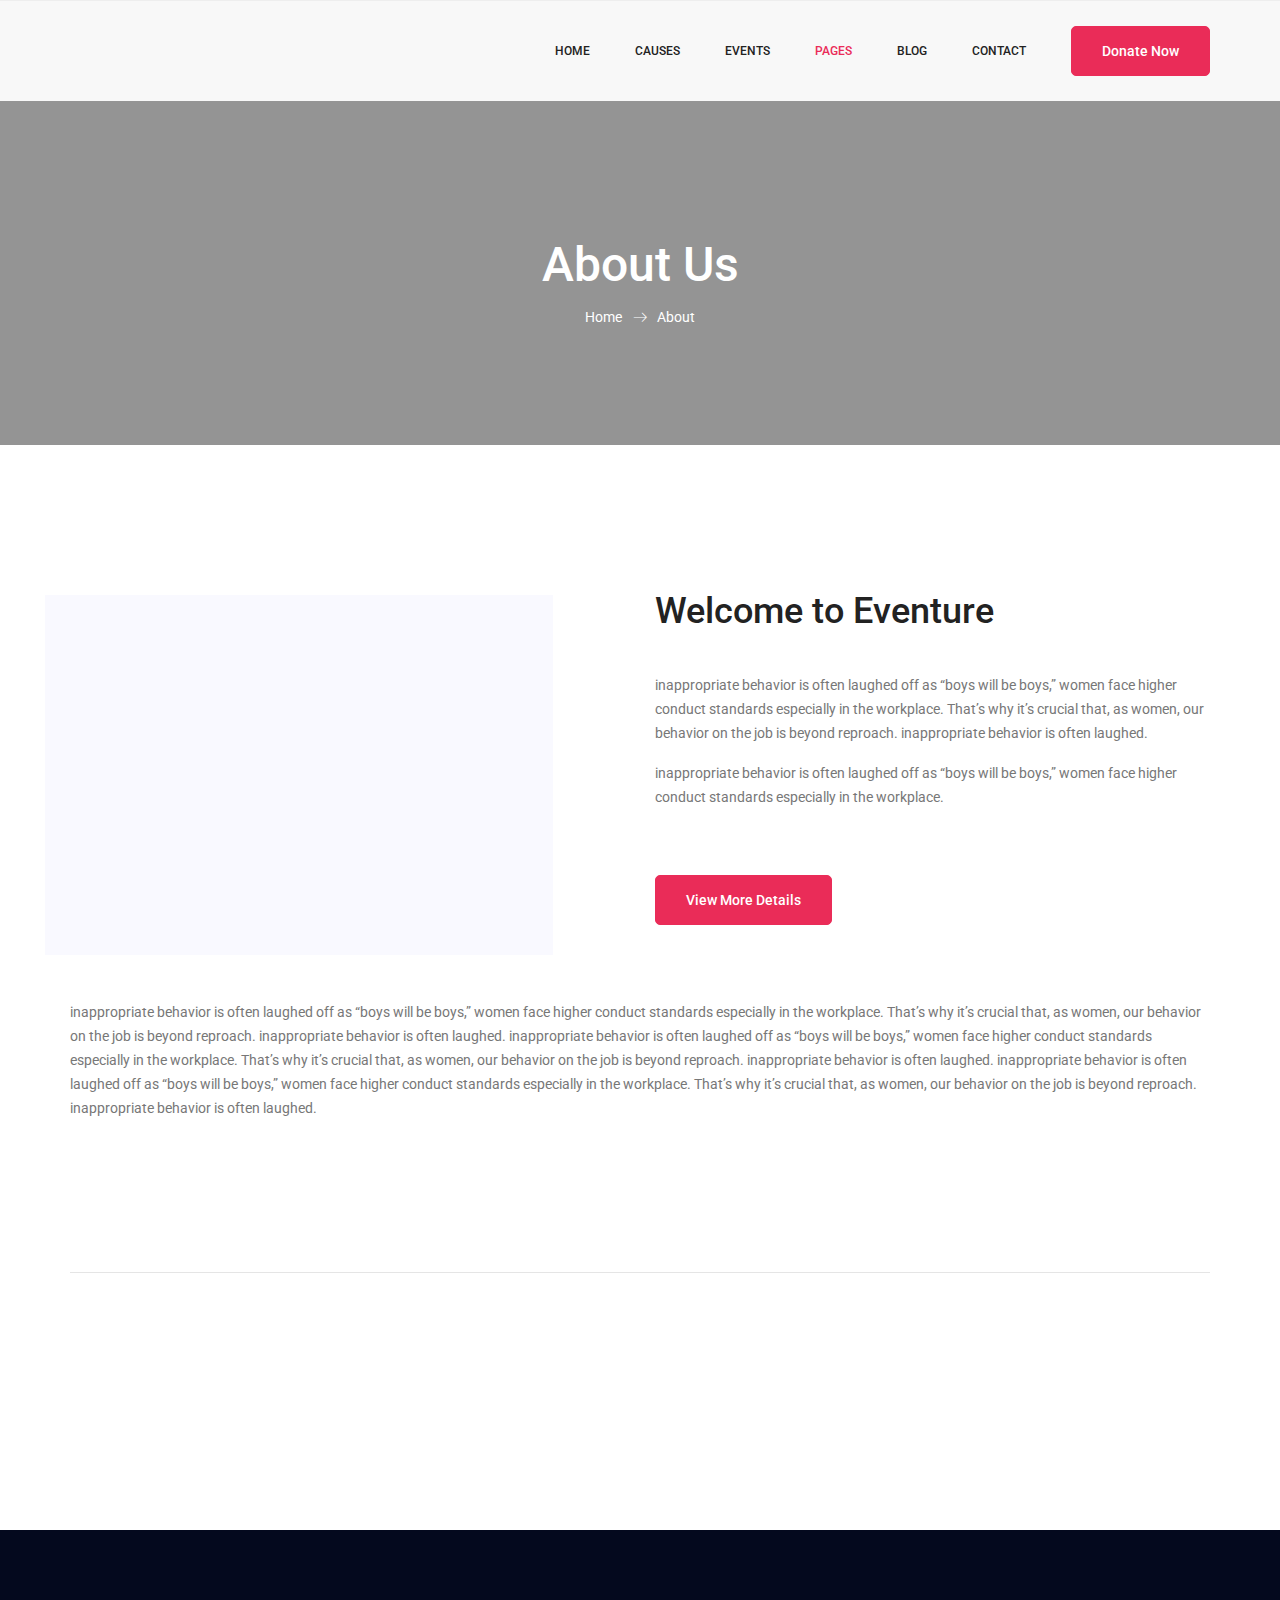
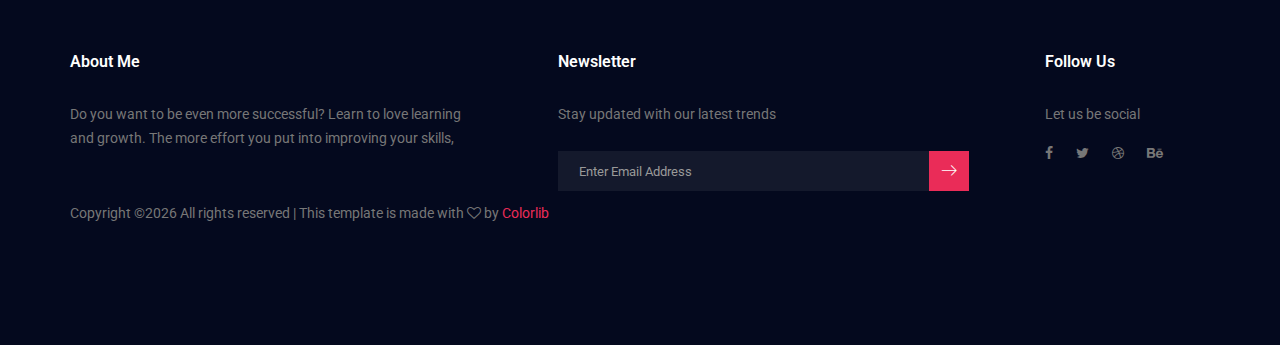
==== about.html @ 8ab019b5 "Add files via upload" ====
<!doctype html>
<html lang="en">

<head>
	<!-- Required meta tags -->
	<meta charset="utf-8">
	<meta name="viewport" content="width=device-width, initial-scale=1, shrink-to-fit=no">
	<link rel="icon" href="img/favicon.png" type="image/png">
	<title>About Us</title>
	<!-- Bootstrap CSS -->
	<link rel="stylesheet" href="css/bootstrap.css">
	<link rel="stylesheet" href="vendors/linericon/style.css">
	<link rel="stylesheet" href="css/font-awesome.min.css">
	<link rel="stylesheet" href="vendors/owl-carousel/owl.carousel.min.css">
	<link rel="stylesheet" href="vendors/lightbox/simpleLightbox.css">
	<link rel="stylesheet" href="vendors/nice-select/css/nice-select.css">
	<link rel="stylesheet" href="vendors/animate-css/animate.css">
	<link rel="stylesheet" href="vendors/jquery-ui/jquery-ui.css">
	<!-- main css -->
	<link rel="stylesheet" href="css/style.css">
	<link rel="stylesheet" href="css/responsive.css">
</head>

<body>

	<!--================Header Menu Area =================-->
	<header class="header_area">
		<div class="main_menu">
			<nav class="navbar navbar-expand-lg navbar-light">
				<div class="container">
					<!-- Brand and toggle get grouped for better mobile display -->
					<a class="navbar-brand logo_h" href="index.html">
						<img src="img/logo.png" alt="">
					</a>
					<button class="navbar-toggler" type="button" data-toggle="collapse" data-target="#navbarSupportedContent" aria-controls="navbarSupportedContent"
					 aria-expanded="false" aria-label="Toggle navigation">
						<span class="icon-bar"></span>
						<span class="icon-bar"></span>
						<span class="icon-bar"></span>
					</button>
					<!-- Collect the nav links, forms, and other content for toggling -->
					<div class="collapse navbar-collapse offset" id="navbarSupportedContent">
						<div class="row ml-0 w-100">
							<div class="col-lg-12 pr-0">
								<ul class="nav navbar-nav center_nav pull-right">
									<li class="nav-item">
										<a class="nav-link" href="index.html">home</a>
									</li>
									<li class="nav-item ">
										<a class="nav-link" href="causes.html">causes</a>
									</li>
									<li class="nav-item ">
										<a class="nav-link" href="events.html">events</a>
									</li>
									<li class="nav-item submenu dropdown active">
										<a href="#" class="nav-link dropdown-toggle" data-toggle="dropdown" role="button" aria-haspopup="true" aria-expanded="false">Pages</a>
										<ul class="dropdown-menu">
											<li class="nav-item">
												<a class="nav-link" href="about.html">About</a>
											</li>
											<li class="nav-item">
												<a class="nav-link" href="donation.html">donation</a>
											</li>
											<li class="nav-item">
												<a class="nav-link" href="elements.html">Elements</a>
											</li>
										</ul>
									</li>
									<li class="nav-item submenu dropdown">
										<a href="#" class="nav-link dropdown-toggle" data-toggle="dropdown" role="button" aria-haspopup="true" aria-expanded="false">Blog</a>
										<ul class="dropdown-menu">
											<li class="nav-item">
												<a class="nav-link" href="blog.html">Blog</a>
											</li>
											<li class="nav-item">
												<a class="nav-link" href="single-blog.html">Blog Details</a>
											</li>
										</ul>
									</li>
									<li class="nav-item">
										<a class="nav-link" href="contact.html">Contact</a>
									</li>
									<li class="nav-item">
										<a class="main_btn" href="donation.html">donate now</a>
									</li>
								</ul>
							</div>
						</div>
					</div>
				</div>
			</nav>
		</div>
	</header>
	<!--================Header Menu Area =================-->

	<!--================ Banner Area =================-->
	<section class="banner_area">
		<div class="banner_inner d-flex align-items-center">
			<div class="overlay"></div>
			<div class="container">
				<div class="banner_content text-center">
					<h2>About Us</h2>
					<div class="page_link">
						<a href="index.html">Home</a>
						<a href="about.html">About</a>
					</div>
				</div>
			</div>
		</div>
	</section>
	<!--================End Banner Area =================-->

	<!--================ Start About Us Section =================-->
	<section class="about_us section_gap">
		<div class="container">
			<div class="row">
				<div class="col-lg-5">
					<div class="about_img">
						<img class="img-fluid" src="img/about-us.jpg" alt="">
					</div>
				</div>

				<div class="offset-lg-1 col-lg-6">
					<div class="content_wrapper">
						<h1>Welcome to Eventure</h1>
						<p>inappropriate behavior is often laughed off as “boys will be boys,” women face higher conduct standards especially
							in the workplace. That’s why it’s crucial that, as women, our behavior on the job is beyond reproach. inappropriate
							behavior is often laughed.</p>
						<p>inappropriate behavior is often laughed off as “boys will be boys,” women face higher conduct standards especially
							in the workplace.</p>
						<a href="#" class="main_btn">view more details</a>
					</div>
				</div>
			</div>

			<div class="row">
				<div class="col-lg-12">
					<div class="bottom_para">
						<p>inappropriate behavior is often laughed off as “boys will be boys,” women face higher conduct standards especially
							in the workplace. That’s why it’s crucial that, as women, our behavior on the job is beyond reproach. inappropriate
							behavior is often laughed. inappropriate behavior is often laughed off as “boys will be boys,” women face higher conduct
							standards especially in the workplace. That’s why it’s crucial that, as women, our behavior on the job is beyond reproach.
							inappropriate behavior is often laughed. inappropriate behavior is often laughed off as “boys will be boys,” women
							face higher conduct standards especially in the workplace. That’s why it’s crucial that, as women, our behavior on
							the job is beyond reproach. inappropriate behavior is often laughed.</p>
					</div>
				</div>
			</div>
		</div>
	</section>
	<!--================ End About Us Area =================-->


	<div class="container">
		<div class="row">
			<div class="col-lg-12">
				<hr>
			</div>
		</div>
	</div>

	<!--================ Start Clients Logo Area =================-->
	<section class="clients_logo_area section_gap">
		<div class="container">
			<div class="clients_slider owl-carousel">
				<div class="item">
					<img src="img/clients-logo/c-logo-1.png" alt="">
				</div>
				<div class="item">
					<img src="img/clients-logo/c-logo-2.png" alt="">
				</div>
				<div class="item">
					<img src="img/clients-logo/c-logo-3.png" alt="">
				</div>
				<div class="item">
					<img src="img/clients-logo/c-logo-4.png" alt="">
				</div>
				<div class="item">
					<img src="img/clients-logo/c-logo-5.png" alt="">
				</div>
			</div>
		</div>
	</section>
	<!--================ End Clients Logo Area =================-->

	<!--================ Start Footer Area  =================-->
	<footer class="footer-area section_gap">
		<div class="container">
			<div class="row">
				<div class="col-lg-5  col-md-6 col-sm-6">
					<div class="single-footer-widget">
						<h6 class="footer_title">About Me</h6>
						<p>
							Do you want to be even more successful? Learn to love learning and growth. The more effort you put into improving your skills,
						</p>
					</div>
				</div>
				<div class="col-lg-5 col-md-6 col-sm-6">
					<div class="single-footer-widget">
						<h6 class="footer_title">Newsletter</h6>
						<p>Stay updated with our latest trends</p>
						<div id="mc_embed_signup">
							<form target="_blank" action="https://spondonit.us12.list-manage.com/subscribe/post?u=1462626880ade1ac87bd9c93a&amp;id=92a4423d01"
							 method="get" class="subscribe_form relative">
								<div class="input-group d-flex flex-row">
									<input name="EMAIL" placeholder="Enter Email Address" onfocus="this.placeholder = ''" onblur="this.placeholder = 'Email Address '"
									 required="" type="email">
									<button class="btn sub-btn">
										<span class="lnr lnr-arrow-right"></span>
									</button>
								</div>
								<div class="mt-10 info"></div>
							</form>
						</div>
					</div>
				</div>
				<div class="col-lg-2 col-md-6 col-sm-6">
					<div class="single-footer-widget f_social_wd">
						<h6 class="footer_title">Follow Us</h6>
						<p>Let us be social</p>
						<div class="f_social">
							<a href="#">
								<i class="fa fa-facebook"></i>
							</a>
							<a href="#">
								<i class="fa fa-twitter"></i>
							</a>
							<a href="#">
								<i class="fa fa-dribbble"></i>
							</a>
							<a href="#">
								<i class="fa fa-behance"></i>
							</a>
						</div>
					</div>
				</div>
			</div>

			<div class="row">
				<div class="col-lg-12">
					<p class="copyright"><!-- Link back to Colorlib can't be removed. Template is licensed under CC BY 3.0. -->
Copyright &copy;<script>document.write(new Date().getFullYear());</script> All rights reserved | This template is made with <i class="fa fa-heart-o" aria-hidden="true"></i> by <a href="https://colorlib.com" target="_blank">Colorlib</a>
<!-- Link back to Colorlib can't be removed. Template is licensed under CC BY 3.0. -->
					</p>
				</div>
			</div>
		</div>
	</footer>
	<!--================ End Footer Area  =================-->



	<!-- Optional JavaScript -->
	<!-- jQuery first, then Popper.js, then Bootstrap JS -->
	<script src="js/jquery-3.2.1.min.js"></script>
	<script src="js/popper.js"></script>
	<script src="js/bootstrap.min.js"></script>
	<!-- <script src="vendors/lightbox/simpleLightbox.min.js"></script> -->
	<script src="vendors/nice-select/js/jquery.nice-select.min.js"></script>
	<!-- <script src="vendors/isotope/imagesloaded.pkgd.min.js"></script> -->
	<script src="vendors/isotope/isotope-min.js"></script>
	<script src="vendors/owl-carousel/owl.carousel.min.js"></script>
	<script src="js/jquery.ajaxchimp.min.js"></script>
	<!-- <script src="vendors/counter-up/jquery.waypoints.min.js"></script> -->
	<!-- <script src="vendors/flipclock/timer.js"></script> -->
	<!-- <script src="vendors/counter-up/jquery.counterup.js"></script> -->
	<script src="js/mail-script.js"></script>
	<script src="js/custom.js"></script>
</body>

</html>
---- vendors/linericon/style.css ----
@font-face {
	font-family: 'Linearicons-Free';
	src:url('fonts/Linearicons-Free.eot?w118d');
	src:url('fonts/Linearicons-Free.eot?#iefixw118d') format('embedded-opentype'),
		url('fonts/Linearicons-Free.woff2?w118d') format('woff2'),
		url('fonts/Linearicons-Free.woff?w118d') format('woff'),
		url('fonts/Linearicons-Free.ttf?w118d') format('truetype'),
		url('fonts/Linearicons-Free.svg?w118d#Linearicons-Free') format('svg');
	font-weight: normal;
	font-style: normal;
}

.lnr {
	font-family: 'Linearicons-Free';
	speak: none;
	font-style: normal;
	font-weight: normal;
	font-variant: normal;
	text-transform: none;
	line-height: 1;

	/* Better Font Rendering =========== */
	-webkit-font-smoothing: antialiased;
	-moz-osx-font-smoothing: grayscale;
}

.lnr-home:before {
	content: "\e800";
}
.lnr-apartment:before {
	content: "\e801";
}
.lnr-pencil:before {
	content: "\e802";
}
.lnr-magic-wand:before {
	content: "\e803";
}
.lnr-drop:before {
	content: "\e804";
}
.lnr-lighter:before {
	content: "\e805";
}
.lnr-poop:before {
	content: "\e806";
}
.lnr-sun:before {
	content: "\e807";
}
.lnr-moon:before {
	content: "\e808";
}
.lnr-cloud:before {
	content: "\e809";
}
.lnr-cloud-upload:before {
	content: "\e80a";
}
.lnr-cloud-download:before {
	content: "\e80b";
}
.lnr-cloud-sync:before {
	content: "\e80c";
}
.lnr-cloud-check:before {
	content: "\e80d";
}
.lnr-database:before {
	content: "\e80e";
}
.lnr-lock:before {
	content: "\e80f";
}
.lnr-cog:before {
	content: "\e810";
}
.lnr-trash:before {
	content: "\e811";
}
.lnr-dice:before {
	content: "\e812";
}
.lnr-heart:before {
	content: "\e813";
}
.lnr-star:before {
	content: "\e814";
}
.lnr-star-half:before {
	content: "\e815";
}
.lnr-star-empty:before {
	content: "\e816";
}
.lnr-flag:before {
	content: "\e817";
}
.lnr-envelope:before {
	content: "\e818";
}
.lnr-paperclip:before {
	content: "\e819";
}
.lnr-inbox:before {
	content: "\e81a";
}
.lnr-eye:before {
	content: "\e81b";
}
.lnr-printer:before {
	content: "\e81c";
}
.lnr-file-empty:before {
	content: "\e81d";
}
.lnr-file-add:before {
	content: "\e81e";
}
.lnr-enter:before {
	content: "\e81f";
}
.lnr-exit:before {
	content: "\e820";
}
.lnr-graduation-hat:before {
	content: "\e821";
}
.lnr-license:before {
	content: "\e822";
}
.lnr-music-note:before {
	content: "\e823";
}
.lnr-film-play:before {
	content: "\e824";
}
.lnr-camera-video:before {
	content: "\e825";
}
.lnr-camera:before {
	content: "\e826";
}
.lnr-picture:before {
	content: "\e827";
}
.lnr-book:before {
	content: "\e828";
}
.lnr-bookmark:before {
	content: "\e829";
}
.lnr-user:before {
	content: "\e82a";
}
.lnr-users:before {
	content: "\e82b";
}
.lnr-shirt:before {
	content: "\e82c";
}
.lnr-store:before {
	content: "\e82d";
}
.lnr-cart:before {
	content: "\e82e";
}
.lnr-tag:before {
	content: "\e82f";
}
.lnr-phone-handset:before {
	content: "\e830";
}
.lnr-phone:before {
	content: "\e831";
}
.lnr-pushpin:before {
	content: "\e832";
}
.lnr-map-marker:before {
	content: "\e833";
}
.lnr-map:before {
	content: "\e834";
}
.lnr-location:before {
	content: "\e835";
}
.lnr-calendar-full:before {
	content: "\e836";
}
.lnr-keyboard:before {
	content: "\e837";
}
.lnr-spell-check:before {
	content: "\e838";
}
.lnr-screen:before {
	content: "\e839";
}
.lnr-smartphone:before {
	content: "\e83a";
}
.lnr-tablet:before {
	content: "\e83b";
}
.lnr-laptop:before {
	content: "\e83c";
}
.lnr-laptop-phone:before {
	content: "\e83d";
}
.lnr-power-switch:before {
	content: "\e83e";
}
.lnr-bubble:before {
	content: "\e83f";
}
.lnr-heart-pulse:before {
	content: "\e840";
}
.lnr-construction:before {
	content: "\e841";
}
.lnr-pie-chart:before {
	content: "\e842";
}
.lnr-chart-bars:before {
	content: "\e843";
}
.lnr-gift:before {
	content: "\e844";
}
.lnr-diamond:before {
	content: "\e845";
}
.lnr-linearicons:before {
	content: "\e846";
}
.lnr-dinner:before {
	content: "\e847";
}
.lnr-coffee-cup:before {
	content: "\e848";
}
.lnr-leaf:before {
	content: "\e849";
}
.lnr-paw:before {
	content: "\e84a";
}
.lnr-rocket:before {
	content: "\e84b";
}
.lnr-briefcase:before {
	content: "\e84c";
}
.lnr-bus:before {
	content: "\e84d";
}
.lnr-car:before {
	content: "\e84e";
}
.lnr-train:before {
	content: "\e84f";
}
.lnr-bicycle:before {
	content: "\e850";
}
.lnr-wheelchair:before {
	content: "\e851";
}
.lnr-select:before {
	content: "\e852";
}
.lnr-earth:before {
	content: "\e853";
}
.lnr-smile:before {
	content: "\e854";
}
.lnr-sad:before {
	content: "\e855";
}
.lnr-neutral:before {
	content: "\e856";
}
.lnr-mustache:before {
	content: "\e857";
}
.lnr-alarm:before {
	content: "\e858";
}
.lnr-bullhorn:before {
	content: "\e859";
}
.lnr-volume-high:before {
	content: "\e85a";
}
.lnr-volume-medium:before {
	content: "\e85b";
}
.lnr-volume-low:before {
	content: "\e85c";
}
.lnr-volume:before {
	content: "\e85d";
}
.lnr-mic:before {
	content: "\e85e";
}
.lnr-hourglass:before {
	content: "\e85f";
}
.lnr-undo:before {
	content: "\e860";
}
.lnr-redo:before {
	content: "\e861";
}
.lnr-sync:before {
	content: "\e862";
}
.lnr-history:before {
	content: "\e863";
}
.lnr-clock:before {
	content: "\e864";
}
.lnr-download:before {
	content: "\e865";
}
.lnr-upload:before {
	content: "\e866";
}
.lnr-enter-down:before {
	content: "\e867";
}
.lnr-exit-up:before {
	content: "\e868";
}
.lnr-bug:before {
	content: "\e869";
}
.lnr-code:before {
	content: "\e86a";
}
.lnr-link:before {
	content: "\e86b";
}
.lnr-unlink:before {
	content: "\e86c";
}
.lnr-thumbs-up:before {
	content: "\e86d";
}
.lnr-thumbs-down:before {
	content: "\e86e";
}
.lnr-magnifier:before {
	content: "\e86f";
}
.lnr-cross:before {
	content: "\e870";
}
.lnr-menu:before {
	content: "\e871";
}
.lnr-list:before {
	content: "\e872";
}
.lnr-chevron-up:before {
	content: "\e873";
}
.lnr-chevron-down:before {
	content: "\e874";
}
.lnr-chevron-left:before {
	content: "\e875";
}
.lnr-chevron-right:before {
	content: "\e876";
}
.lnr-arrow-up:before {
	content: "\e877";
}
.lnr-arrow-down:before {
	content: "\e878";
}
.lnr-arrow-left:before {
	content: "\e879";
}
.lnr-arrow-right:before {
	content: "\e87a";
}
.lnr-move:before {
	content: "\e87b";
}
.lnr-warning:before {
	content: "\e87c";
}
.lnr-question-circle:before {
	content: "\e87d";
}
.lnr-menu-circle:before {
	content: "\e87e";
}
.lnr-checkmark-circle:before {
	content: "\e87f";
}
.lnr-cross-circle:before {
	content: "\e880";
}
.lnr-plus-circle:before {
	content: "\e881";
}
.lnr-circle-minus:before {
	content: "\e882";
}
.lnr-arrow-up-circle:before {
	content: "\e883";
}
.lnr-arrow-down-circle:before {
	content: "\e884";
}
.lnr-arrow-left-circle:before {
	content: "\e885";
}
.lnr-arrow-right-circle:before {
	content: "\e886";
}
.lnr-chevron-up-circle:before {
	content: "\e887";
}
.lnr-chevron-down-circle:before {
	content: "\e888";
}
.lnr-chevron-left-circle:before {
	content: "\e889";
}
.lnr-chevron-right-circle:before {
	content: "\e88a";
}
.lnr-crop:before {
	content: "\e88b";
}
.lnr-frame-expand:before {
	content: "\e88c";
}
.lnr-frame-contract:before {
	content: "\e88d";
}
.lnr-layers:before {
	content: "\e88e";
}
.lnr-funnel:before {
	content: "\e88f";
}
.lnr-text-format:before {
	content: "\e890";
}
.lnr-text-format-remove:before {
	content: "\e891";
}
.lnr-text-size:before {
	content: "\e892";
}
.lnr-bold:before {
	content: "\e893";
}
.lnr-italic:before {
	content: "\e894";
}
.lnr-underline:before {
	content: "\e895";
}
.lnr-strikethrough:before {
	content: "\e896";
}
.lnr-highlight:before {
	content: "\e897";
}
.lnr-text-align-left:before {
	content: "\e898";
}
.lnr-text-align-center:before {
	content: "\e899";
}
.lnr-text-align-right:before {
	content: "\e89a";
}
.lnr-text-align-justify:before {
	content: "\e89b";
}
.lnr-line-spacing:before {
	content: "\e89c";
}
.lnr-indent-increase:before {
	content: "\e89d";
}
.lnr-indent-decrease:before {
	content: "\e89e";
}
.lnr-pilcrow:before {
	content: "\e89f";
}
.lnr-direction-ltr:before {
	content: "\e8a0";
}
.lnr-direction-rtl:before {
	content: "\e8a1";
}
.lnr-page-break:before {
	content: "\e8a2";
}
.lnr-sort-alpha-asc:before {
	content: "\e8a3";
}
.lnr-sort-amount-asc:before {
	content: "\e8a4";
}
.lnr-hand:before {
	content: "\e8a5";
}
.lnr-pointer-up:before {
	content: "\e8a6";
}
.lnr-pointer-right:before {
	content: "\e8a7";
}
.lnr-pointer-down:before {
	content: "\e8a8";
}
.lnr-pointer-left:before {
	content: "\e8a9";
}
---- vendors/lightbox/simpleLightbox.css ----
.slbOverlay, .slbWrapOuter, .slbWrap {
  position: fixed;
  top: 0;
  right: 0;
  bottom: 0;
  left: 0;
}

.slbOverlay {
  overflow: hidden;
  z-index: 2000;
  background-color: #000;
  opacity: 0.7;
  filter: alpha(opacity=70);
  -webkit-animation: slbOverlay 0.5s;
  -moz-animation: slbOverlay 0.5s;
  animation: slbOverlay 0.5s;
}

.slbWrapOuter {
  overflow-x: hidden;
  overflow-y: auto;
  z-index: 2010;
}

.slbWrap {
  position: absolute;
  text-align: center;
}

.slbWrap:before {
  content: "";
  display: inline-block;
  height: 100%;
  vertical-align: middle;
}

.slbContentOuter {
  display: inline-block;
  vertical-align: middle;
  margin: 0px auto;
  padding: 0 1em;
  box-sizing: border-box;
  z-index: 2020;
  text-align: left;
  max-width: 100%;
}

.slbContentEl .slbContentOuter {
  padding: 5em 1em;
}

.slbContent {
  position: relative;
}

.slbContentEl .slbContent {
  -webkit-animation: slbEnter 0.3s;
  -moz-animation: slbEnter 0.3s;
  animation: slbEnter 0.3s;
  background-color: #fff;
  box-shadow: 0 0.2em 1em rgba(0, 0, 0, 0.4);
}

.slbImageWrap {
  -webkit-animation: slbEnter 0.3s;
  -moz-animation: slbEnter 0.3s;
  animation: slbEnter 0.3s;
  position: relative;
}

.slbImageWrap:after {
  content: "";
  position: absolute;
  left: 0;
  right: 0;
  top: 5em;
  bottom: 5em;
  display: block;
  z-index: -1;
  box-shadow: 0 0.2em 1em rgba(0, 0, 0, 0.6);
  background-color: #FFF;
}

.slbImage {
  width: auto;
  max-width: 100%;
  height: auto;
  display: block;
  line-height: 0;
  box-sizing: border-box;
  padding: 5em 0;
  margin: 0 auto;
}

.slbCaption {
  display: inline-block;
  max-width: 100%;
  overflow: hidden;
  text-overflow: ellipsis;
  white-space: nowrap;
  word-wrap: normal;
  font-size: 1.4em;
  position: absolute;
  left: 0;
  right: 0;
  bottom: 0;
  padding: 0.71429em 0;
  color: #fff;
  color: rgba(255, 255, 255, 0.7);
  text-align: center;
}

.slbCloseBtn, .slbArrow {
  margin: 0;
  padding: 0;
  border: 0;
  cursor: pointer;
  background: none;
}

.slbCloseBtn::-moz-focus-inner, .slbArrow::-moz-focus-inner {
  padding: 0;
  border: 0;
}

.slbCloseBtn:hover, .slbArrow:hover {
  opacity: 0.5;
}

.slbCloseBtn:active, .slbArrow:active {
  opacity: 0.8;
}

.slbCloseBtn {
  -webkit-animation: slbEnter 0.3s;
  -moz-animation: slbEnter 0.3s;
  animation: slbEnter 0.3s;
  font-size: 3em;
  width: 1.66667em;
  height: 1.66667em;
  line-height: 1.66667em;
  position: absolute;
  right: -0.33333em;
  top: 0;
  color: #fff;
  color: rgba(255, 255, 255, 0.7);
  text-align: center;
    outline: none;
    box-shadow: none;
}

.slbLoading .slbCloseBtn {
  display: none;
}

.slbLoadingText {
  font-size: 1.4em;
  color: #fff;
  color: rgba(255, 255, 255, 0.9);
}

.slbArrows {
  position: fixed;
  top: 50%;
  left: 0;
  right: 0;
}

.slbLoading .slbArrows {
  display: none;
}

.slbArrow {
  position: absolute;
  top: 50%;
  margin-top: -5em;
  width: 5em;
  height: 10em;
  opacity: 0.7;
  text-indent: -999em;
  overflow: hidden;
    outline: none;
    box-shadow: none;
}

.slbArrow:before {
  content: "";
  position: absolute;
  top: 50%;
  left: 50%;
  margin: -0.8em 0 0 -0.8em;
  border: 0.8em solid transparent;
}

.slbArrow.next {
  right: 0;
}

.slbArrow.next:before {
  border-left-color: #fff;
}

.slbArrow.prev {
  left: 0;
}

.slbArrow.prev:before {
  border-right-color: #fff;
}

.slbIframeCont {
  width: 80em;
  height: 0;
  overflow: hidden;
  padding-top: 56.25%;
  margin: 5em 0;
}

.slbIframe {
  position: absolute;
  top: 0;
  left: 0;
  width: 100%;
  height: 100%;
  box-shadow: 0 0.2em 1em rgba(0, 0, 0, 0.6);
  background: #000;
}

@-webkit-keyframes slbOverlay {
  from {
    opacity: 0;
  }
  to {
    opacity: 0.7;
  }
}

@-moz-keyframes slbOverlay {
  from {
    opacity: 0;
  }
  to {
    opacity: 0.7;
  }
}

@keyframes slbOverlay {
  from {
    opacity: 0;
  }
  to {
    opacity: 0.7;
  }
}

@-webkit-keyframes slbEnter {
  from {
    opacity: 0;
    -webkit-transform: translate3d(0, -1em, 0);
  }
  to {
    opacity: 1;
    -webkit-transform: translate3d(0, 0, 0);
  }
}

@-moz-keyframes slbEnter {
  from {
    opacity: 0;
    -moz-transform: translate3d(0, -1em, 0);
  }
  to {
    opacity: 1;
    -moz-transform: translate3d(0, 0, 0);
  }
}

@keyframes slbEnter {
  from {
    opacity: 0;
    -webkit-transform: translate3d(0, -1em, 0);
    -moz-transform: translate3d(0, -1em, 0);
    -ms-transform: translate3d(0, -1em, 0);
    -o-transform: translate3d(0, -1em, 0);
    transform: translate3d(0, -1em, 0);
  }
  to {
    opacity: 1;
    -webkit-transform: translate3d(0, 0, 0);
    -moz-transform: translate3d(0, 0, 0);
    -ms-transform: translate3d(0, 0, 0);
    -o-transform: translate3d(0, 0, 0);
    transform: translate3d(0, 0, 0);
  }
}
---- vendors/nice-select/css/nice-select.css ----
.nice-select {
  -webkit-tap-highlight-color: transparent;
  background-color: #fff;
  border-radius: 5px;
  border: solid 1px #e8e8e8;
  box-sizing: border-box;
  clear: both;
  cursor: pointer;
  display: block;
  float: left;
  font-family: inherit;
  font-size: 14px;
  font-weight: normal;
  height: 42px;
  line-height: 40px;
  outline: none;
  padding-left: 18px;
  padding-right: 30px;
  position: relative;
  text-align: left !important;
  -webkit-transition: all 0.2s ease-in-out;
  transition: all 0.2s ease-in-out;
  -webkit-user-select: none;
     -moz-user-select: none;
      -ms-user-select: none;
          user-select: none;
  white-space: nowrap;
  width: auto; }
  .nice-select:hover {
    border-color: #dbdbdb; }
  .nice-select:active, .nice-select.open, .nice-select:focus {
    border-color: #999; }
  .nice-select:after {
    border-bottom: 2px solid #999;
    border-right: 2px solid #999;
    content: '';
    display: block;
    height: 5px;
    margin-top: -4px;
    pointer-events: none;
    position: absolute;
    right: 12px;
    top: 50%;
    -webkit-transform-origin: 66% 66%;
        -ms-transform-origin: 66% 66%;
            transform-origin: 66% 66%;
    -webkit-transform: rotate(45deg);
        -ms-transform: rotate(45deg);
            transform: rotate(45deg);
    -webkit-transition: all 0.15s ease-in-out;
    transition: all 0.15s ease-in-out;
    width: 5px; }
  .nice-select.open:after {
    -webkit-transform: rotate(-135deg);
        -ms-transform: rotate(-135deg);
            transform: rotate(-135deg); }
  .nice-select.open .list {
    opacity: 1;
    pointer-events: auto;
    -webkit-transform: scale(1) translateY(0);
        -ms-transform: scale(1) translateY(0);
            transform: scale(1) translateY(0); }
  .nice-select.disabled {
    border-color: #ededed;
    color: #999;
    pointer-events: none; }
    .nice-select.disabled:after {
      border-color: #cccccc; }
  .nice-select.wide {
    width: 100%; }
    .nice-select.wide .list {
      left: 0 !important;
      right: 0 !important; }
  .nice-select.right {
    float: right; }
    .nice-select.right .list {
      left: auto;
      right: 0; }
  .nice-select.small {
    font-size: 12px;
    height: 36px;
    line-height: 34px; }
    .nice-select.small:after {
      height: 4px;
      width: 4px; }
    .nice-select.small .option {
      line-height: 34px;
      min-height: 34px; }
  .nice-select .list {
    background-color: #fff;
    border-radius: 5px;
    box-shadow: 0 0 0 1px rgba(68, 68, 68, 0.11);
    box-sizing: border-box;
    margin-top: 4px;
    opacity: 0;
    overflow: hidden;
    padding: 0;
    pointer-events: none;
    position: absolute;
    top: 100%;
    left: 0;
    -webkit-transform-origin: 50% 0;
        -ms-transform-origin: 50% 0;
            transform-origin: 50% 0;
    -webkit-transform: scale(0.75) translateY(-21px);
        -ms-transform: scale(0.75) translateY(-21px);
            transform: scale(0.75) translateY(-21px);
    -webkit-transition: all 0.2s cubic-bezier(0.5, 0, 0, 1.25), opacity 0.15s ease-out;
    transition: all 0.2s cubic-bezier(0.5, 0, 0, 1.25), opacity 0.15s ease-out;
    z-index: 9; }
    .nice-select .list:hover .option:not(:hover) {
      background-color: transparent !important; }
  .nice-select .option {
    cursor: pointer;
    font-weight: 400;
    line-height: 40px;
    list-style: none;
    min-height: 40px;
    outline: none;
    padding-left: 18px;
    padding-right: 29px;
    text-align: left;
    -webkit-transition: all 0.2s;
    transition: all 0.2s; }
    .nice-select .option:hover, .nice-select .option.focus, .nice-select .option.selected.focus {
      background-color: #f6f6f6; }
    .nice-select .option.selected {
      font-weight: bold; }
    .nice-select .option.disabled {
      background-color: transparent;
      color: #999;
      cursor: default; }

.no-csspointerevents .nice-select .list {
  display: none; }

.no-csspointerevents .nice-select.open .list {
  display: block; }
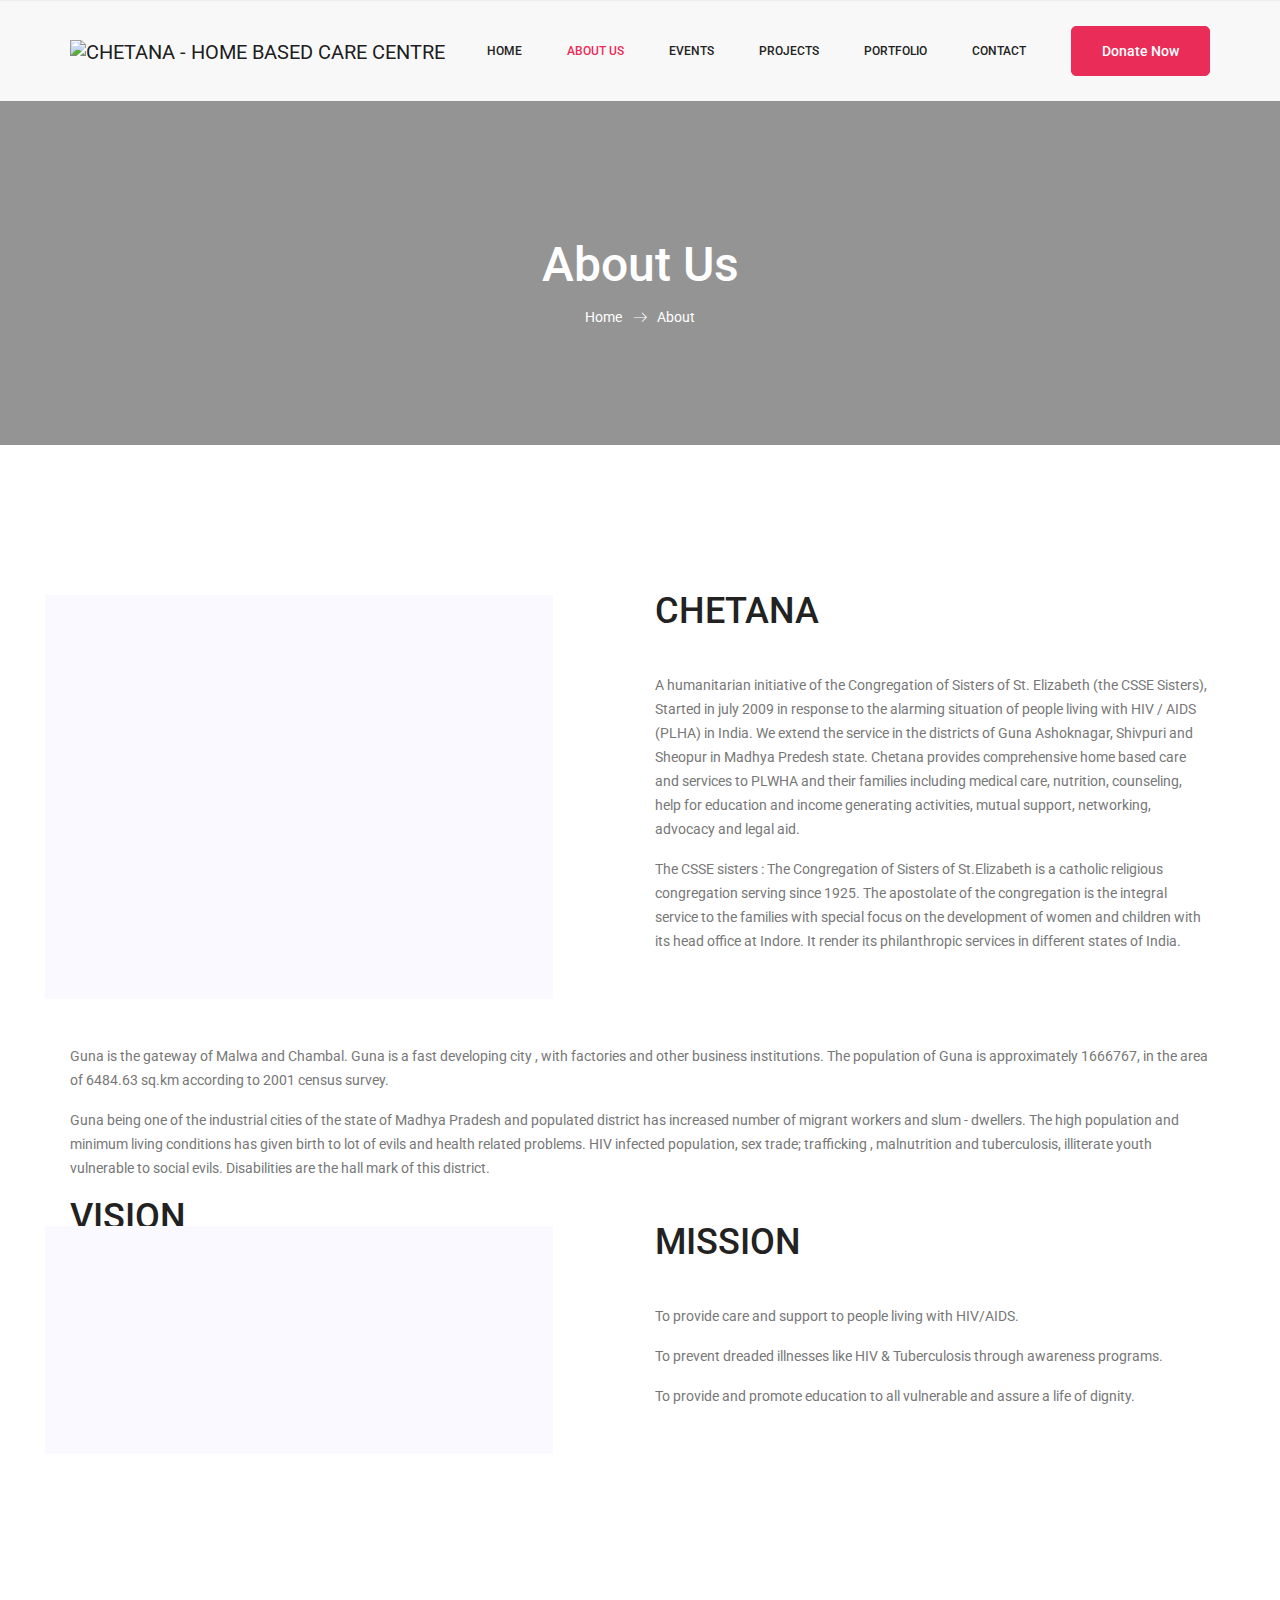
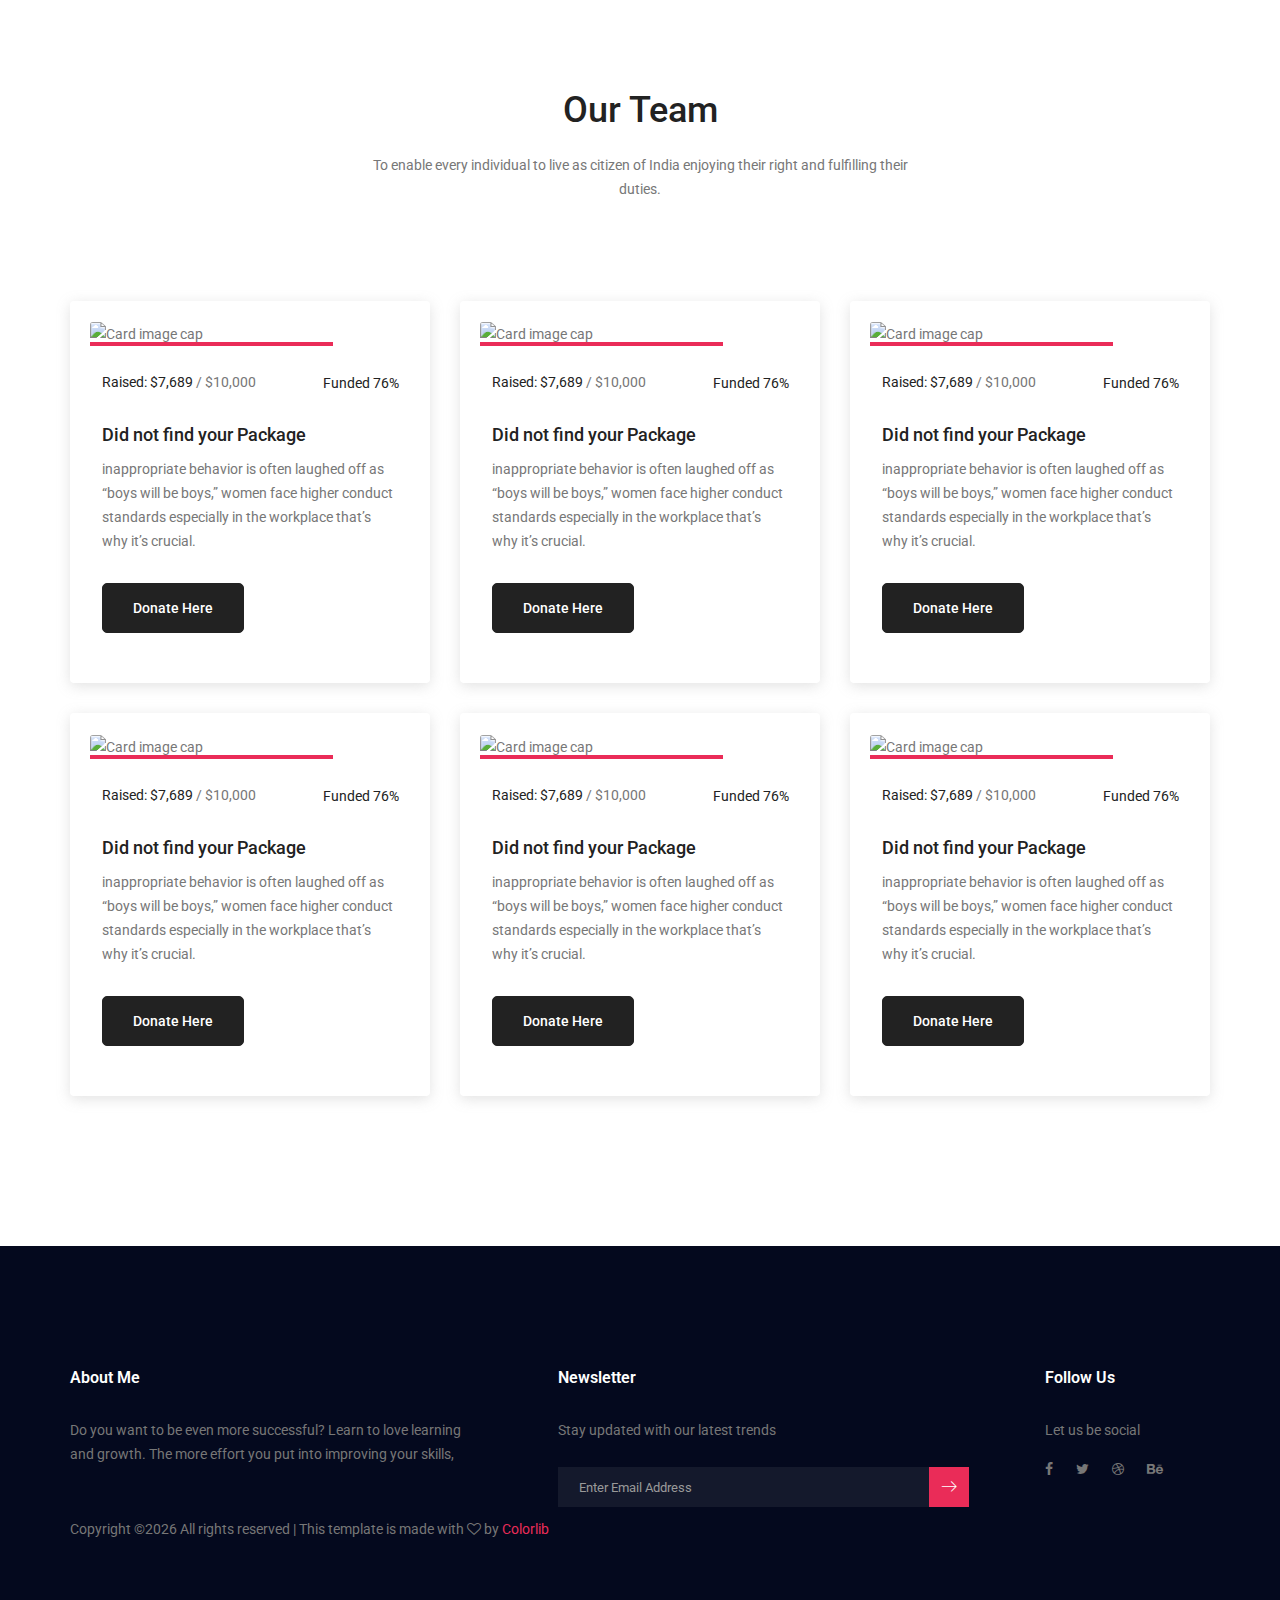
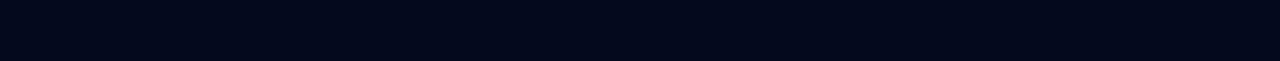
==== commit c5d941ec: "Update about.html" ====
--- a/about.html
+++ b/about.html
@@ -30,7 +30,7 @@
 				<div class="container">
 					<!-- Brand and toggle get grouped for better mobile display -->
 					<a class="navbar-brand logo_h" href="index.html">
-						<img src="img/logo.png" alt="">
+						<img src="img/logo.jpg" alt="CHETANA - HOME BASED CARE CENTRE">
 					</a>
 					<button class="navbar-toggler" type="button" data-toggle="collapse" data-target="#navbarSupportedContent" aria-controls="navbarSupportedContent"
 					 aria-expanded="false" aria-label="Toggle navigation">
@@ -43,39 +43,37 @@
 						<div class="row ml-0 w-100">
 							<div class="col-lg-12 pr-0">
 								<ul class="nav navbar-nav center_nav pull-right">
-									<li class="nav-item">
+									<li class="nav-item ">
 										<a class="nav-link" href="index.html">home</a>
 									</li>
-									<li class="nav-item ">
-										<a class="nav-link" href="causes.html">causes</a>
+									<li class="nav-item active">
+										<a class="nav-link" href="about.html">about us</a>
 									</li>
 									<li class="nav-item ">
 										<a class="nav-link" href="events.html">events</a>
 									</li>
-									<li class="nav-item submenu dropdown active">
-										<a href="#" class="nav-link dropdown-toggle" data-toggle="dropdown" role="button" aria-haspopup="true" aria-expanded="false">Pages</a>
+									<li class="nav-item submenu dropdown">
+										<a href="#" class="nav-link dropdown-toggle" data-toggle="dropdown" role="button" aria-haspopup="true" aria-expanded="false">Projects</a>
 										<ul class="dropdown-menu">
 											<li class="nav-item">
-												<a class="nav-link" href="about.html">About</a>
+												<a class="nav-link" href="project1.html">Care and Support to People Living with HIV/AIDS</a>
 											</li>
 											<li class="nav-item">
-												<a class="nav-link" href="donation.html">donation</a>
+												<a class="nav-link" href="project2.html">Inclusive Development of Children and Youngsters with Disabilities</a>
 											</li>
 											<li class="nav-item">
-												<a class="nav-link" href="elements.html">Elements</a>
+												<a class="nav-link" href="project3.html">Education and Rehabilitation of the Girls from High Risk Groups</a>
+											</li>
+											<li class="nav-item">
+												<a class="nav-link" href="project4.html">Empowerment through Skill Development</a>
+											</li>
+											<li class="nav-item">
+												<a class="nav-link" href="project5.html">Education and Formation of School Dropout Adolescent Girls</a>
 											</li>
 										</ul>
 									</li>
-									<li class="nav-item submenu dropdown">
-										<a href="#" class="nav-link dropdown-toggle" data-toggle="dropdown" role="button" aria-haspopup="true" aria-expanded="false">Blog</a>
-										<ul class="dropdown-menu">
-											<li class="nav-item">
-												<a class="nav-link" href="blog.html">Blog</a>
-											</li>
-											<li class="nav-item">
-												<a class="nav-link" href="single-blog.html">Blog Details</a>
-											</li>
-										</ul>
+									<li class="nav-item">
+										<a class="nav-link" href="gallery.html">portfolio</a>
 									</li>
 									<li class="nav-item">
 										<a class="nav-link" href="contact.html">Contact</a>
@@ -122,13 +120,10 @@
 
 				<div class="offset-lg-1 col-lg-6">
 					<div class="content_wrapper">
-						<h1>Welcome to Eventure</h1>
-						<p>inappropriate behavior is often laughed off as “boys will be boys,” women face higher conduct standards especially
-							in the workplace. That’s why it’s crucial that, as women, our behavior on the job is beyond reproach. inappropriate
-							behavior is often laughed.</p>
-						<p>inappropriate behavior is often laughed off as “boys will be boys,” women face higher conduct standards especially
-							in the workplace.</p>
-						<a href="#" class="main_btn">view more details</a>
+						<h1>CHETANA</h1>
+						<p>A humanitarian initiative of the Congregation of Sisters of St. Elizabeth (the CSSE Sisters), Started in july 2009 in response to the alarming situation of people living with HIV / AIDS (PLHA) in India. We extend the service in the districts of Guna Ashoknagar, Shivpuri and Sheopur in Madhya Predesh state. Chetana provides comprehensive home based care and services to PLWHA and their families including medical care, nutrition, counseling, help for education and income generating activities, mutual support, networking, advocacy and legal aid.</p>
+						<p>The CSSE sisters : The Congregation of Sisters of St.Elizabeth is a catholic religious congregation serving since 1925. The apostolate of the congregation is the integral service to the families with special focus on the development of women and children with its head office at Indore. It render its philanthropic services in different states of India.</p>
+						
 					</div>
 				</div>
 			</div>
@@ -136,52 +131,226 @@
 			<div class="row">
 				<div class="col-lg-12">
 					<div class="bottom_para">
-						<p>inappropriate behavior is often laughed off as “boys will be boys,” women face higher conduct standards especially
-							in the workplace. That’s why it’s crucial that, as women, our behavior on the job is beyond reproach. inappropriate
-							behavior is often laughed. inappropriate behavior is often laughed off as “boys will be boys,” women face higher conduct
-							standards especially in the workplace. That’s why it’s crucial that, as women, our behavior on the job is beyond reproach.
-							inappropriate behavior is often laughed. inappropriate behavior is often laughed off as “boys will be boys,” women
-							face higher conduct standards especially in the workplace. That’s why it’s crucial that, as women, our behavior on
-							the job is beyond reproach. inappropriate behavior is often laughed.</p>
-					</div>
-				</div>
-			</div>
+						<p>Guna is the gateway of Malwa and Chambal. Guna is a fast developing city , with factories and other business institutions. The population of Guna is approximately 1666767, in the area of 6484.63 sq.km according to 2001 census survey.</p>
+						<P>Guna being one of the industrial cities of the state of Madhya Pradesh and populated district has increased number of migrant workers and slum - dwellers. The high population and minimum living conditions has given birth to lot of evils and health related problems. HIV infected population, sex trade; trafficking , malnutrition and tuberculosis, illiterate youth vulnerable to social evils. Disabilities are the hall mark of this district.</P>
+					</div>
+				</div>
+			</div>
+			
+			
+			
+			
+			
+			
+			<div class="row">
+				<div class="col-lg-5">
+					<div class="about_img">
+						<h1> VISION</h1>
+						<p>Holistic Health and Dignified Living</p>
+						<P>To enable every individual to live as citizen of India enjoying their right and fulfilling their duties.</p>
+					</div>
+				</div>
+
+				<div class="offset-lg-1 col-lg-6">
+					<div class="content_wrapper">
+						<h1>MISSION</h1>
+						<p>To provide care and support to people living with HIV/AIDS.</p>
+						<p>To prevent dreaded illnesses like HIV & Tuberculosis through awareness programs.</p>
+						<p>To provide and promote education to all vulnerable and assure a life of dignity.</p>
+						
+					</div>
+				</div>
+			</div>
+			
+			
 		</div>
 	</section>
+	
+	
+	
+	
+	
+	
 	<!--================ End About Us Area =================-->
 
 
-	<div class="container">
-		<div class="row">
-			<div class="col-lg-12">
-				<hr>
-			</div>
-		</div>
-	</div>
-
-	<!--================ Start Clients Logo Area =================-->
-	<section class="clients_logo_area section_gap">
+	
+	<!--================ Team Area =================-->
+	
+	
+	<section class="our_major_cause section_gap">
 		<div class="container">
-			<div class="clients_slider owl-carousel">
-				<div class="item">
-					<img src="img/clients-logo/c-logo-1.png" alt="">
-				</div>
-				<div class="item">
-					<img src="img/clients-logo/c-logo-2.png" alt="">
-				</div>
-				<div class="item">
-					<img src="img/clients-logo/c-logo-3.png" alt="">
-				</div>
-				<div class="item">
-					<img src="img/clients-logo/c-logo-4.png" alt="">
-				</div>
-				<div class="item">
-					<img src="img/clients-logo/c-logo-5.png" alt="">
+			<div class="row justify-content-center section-title-wrap">
+				<div class="col-lg-12">
+					<h1>Our Team</h1>
+					<p> To enable every individual to live as citizen of India enjoying their right and fulfilling their duties.</p>
+				</div>
+			</div>
+
+			<div class="row">
+				<div class="col-lg-4">
+					<div class="card">
+						<div class="card-body">
+							<figure>
+								<img class="card-img-top img-fluid" src="img/donation/d1.jpg" alt="Card image cap">
+							</figure>
+							<div class="progress">
+								<div class="progress-bar" role="progressbar" aria-valuenow="76" aria-valuemin="0" aria-valuemax="100" style="width: 76%;">
+									<span>Funded 76%</span>
+								</div>
+							</div>
+							<div class="card_inner_body">
+								<div class="card-body-top">
+									<span>Raised: $7,689</span> / $10,000
+								</div>
+								<h4 class="card-title">Did not find your Package</h4>
+								<p class="card-text">inappropriate behavior is often laughed off as “boys will be boys,” women face higher conduct standards especially
+									in the workplace that’s why it’s crucial.
+								</p>
+								<a href="#" class="main_btn2">donate here</a>
+							</div>
+						</div>
+					</div>
+				</div>
+
+				<div class="col-lg-4">
+					<div class="card">
+						<div class="card-body">
+							<figure>
+								<img class="card-img-top img-fluid" src="img/donation/d2.jpg" alt="Card image cap">
+							</figure>
+							<div class="progress">
+								<div class="progress-bar" role="progressbar" aria-valuenow="76" aria-valuemin="0" aria-valuemax="100" style="width: 76%;">
+									<span>Funded 76%</span>
+								</div>
+							</div>
+							<div class="card_inner_body">
+								<div class="card-body-top">
+									<span>Raised: $7,689</span> / $10,000
+								</div>
+								<h4 class="card-title">Did not find your Package</h4>
+								<p class="card-text">inappropriate behavior is often laughed off as “boys will be boys,” women face higher conduct standards especially
+									in the workplace that’s why it’s crucial.
+								</p>
+								<a href="#" class="main_btn2">donate here</a>
+							</div>
+						</div>
+					</div>
+				</div>
+
+				<div class="col-lg-4">
+					<div class="card">
+						<div class="card-body">
+							<figure>
+								<img class="card-img-top img-fluid" src="img/donation/d3.jpg" alt="Card image cap">
+							</figure>
+							<div class="progress">
+								<div class="progress-bar" role="progressbar" aria-valuenow="76" aria-valuemin="0" aria-valuemax="100" style="width: 76%;">
+									<span>Funded 76%</span>
+								</div>
+							</div>
+							<div class="card_inner_body">
+								<div class="card-body-top">
+									<span>Raised: $7,689</span> / $10,000
+								</div>
+								<h4 class="card-title">Did not find your Package</h4>
+								<p class="card-text">inappropriate behavior is often laughed off as “boys will be boys,” women face higher conduct standards especially
+									in the workplace that’s why it’s crucial.
+								</p>
+								<a href="#" class="main_btn2">donate here</a>
+							</div>
+						</div>
+					</div>
+				</div>
+			</div>
+
+			<div class="row">
+				<div class="col-lg-4">
+					<div class="card">
+						<div class="card-body">
+							<figure>
+								<img class="card-img-top img-fluid" src="img/donation/d1.jpg" alt="Card image cap">
+							</figure>
+							<div class="progress">
+								<div class="progress-bar" role="progressbar" aria-valuenow="76" aria-valuemin="0" aria-valuemax="100" style="width: 76%;">
+									<span>Funded 76%</span>
+								</div>
+							</div>
+							<div class="card_inner_body">
+								<div class="card-body-top">
+									<span>Raised: $7,689</span> / $10,000
+								</div>
+								<h4 class="card-title">Did not find your Package</h4>
+								<p class="card-text">inappropriate behavior is often laughed off as “boys will be boys,” women face higher conduct standards especially
+									in the workplace that’s why it’s crucial.
+								</p>
+								<a href="#" class="main_btn2">donate here</a>
+							</div>
+						</div>
+					</div>
+				</div>
+
+				<div class="col-lg-4">
+					<div class="card">
+						<div class="card-body">
+							<figure>
+								<img class="card-img-top img-fluid" src="img/donation/d2.jpg" alt="Card image cap">
+							</figure>
+							<div class="progress">
+								<div class="progress-bar" role="progressbar" aria-valuenow="76" aria-valuemin="0" aria-valuemax="100" style="width: 76%;">
+									<span>Funded 76%</span>
+								</div>
+							</div>
+							<div class="card_inner_body">
+								<div class="card-body-top">
+									<span>Raised: $7,689</span> / $10,000
+								</div>
+								<h4 class="card-title">Did not find your Package</h4>
+								<p class="card-text">inappropriate behavior is often laughed off as “boys will be boys,” women face higher conduct standards especially
+									in the workplace that’s why it’s crucial.
+								</p>
+								<a href="#" class="main_btn2">donate here</a>
+							</div>
+						</div>
+					</div>
+				</div>
+
+				<div class="col-lg-4">
+					<div class="card">
+						<div class="card-body">
+							<figure>
+								<img class="card-img-top img-fluid" src="img/donation/d3.jpg" alt="Card image cap">
+							</figure>
+							<div class="progress">
+								<div class="progress-bar" role="progressbar" aria-valuenow="76" aria-valuemin="0" aria-valuemax="100" style="width: 76%;">
+									<span>Funded 76%</span>
+								</div>
+							</div>
+							<div class="card_inner_body">
+								<div class="card-body-top">
+									<span>Raised: $7,689</span> / $10,000
+								</div>
+								<h4 class="card-title">Did not find your Package</h4>
+								<p class="card-text">inappropriate behavior is often laughed off as “boys will be boys,” women face higher conduct standards especially
+									in the workplace that’s why it’s crucial.
+								</p>
+								<a href="#" class="main_btn2">donate here</a>
+							</div>
+						</div>
+					</div>
 				</div>
 			</div>
 		</div>
 	</section>
-	<!--================ End Clients Logo Area =================-->
+	<!--================ Ens Our Major Cause section =================-->
+	
+	
+	
+	
+	
+	
+	
+	<!--================ Team Area =================-->
 
 	<!--================ Start Footer Area  =================-->
 	<footer class="footer-area section_gap">
@@ -268,4 +437,4 @@
 	<script src="js/custom.js"></script>
 </body>
 
-</html>+</html>
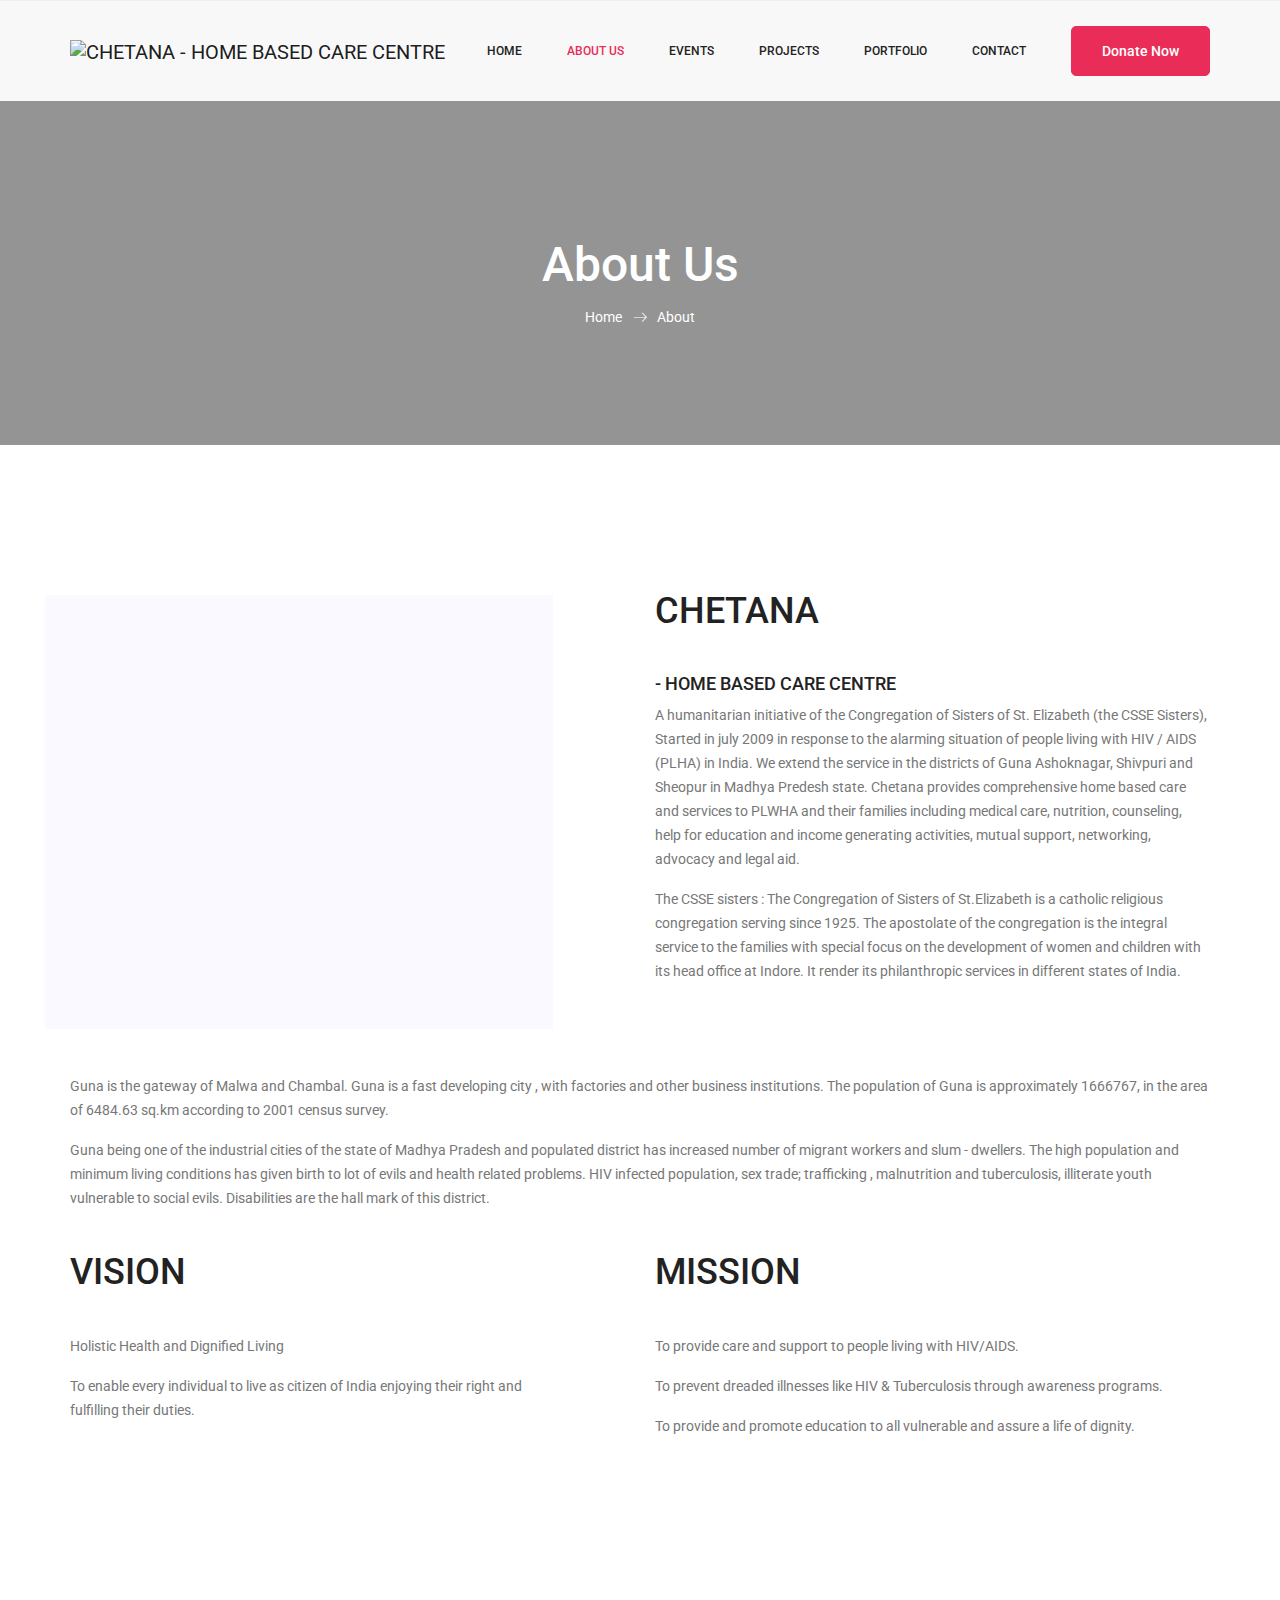
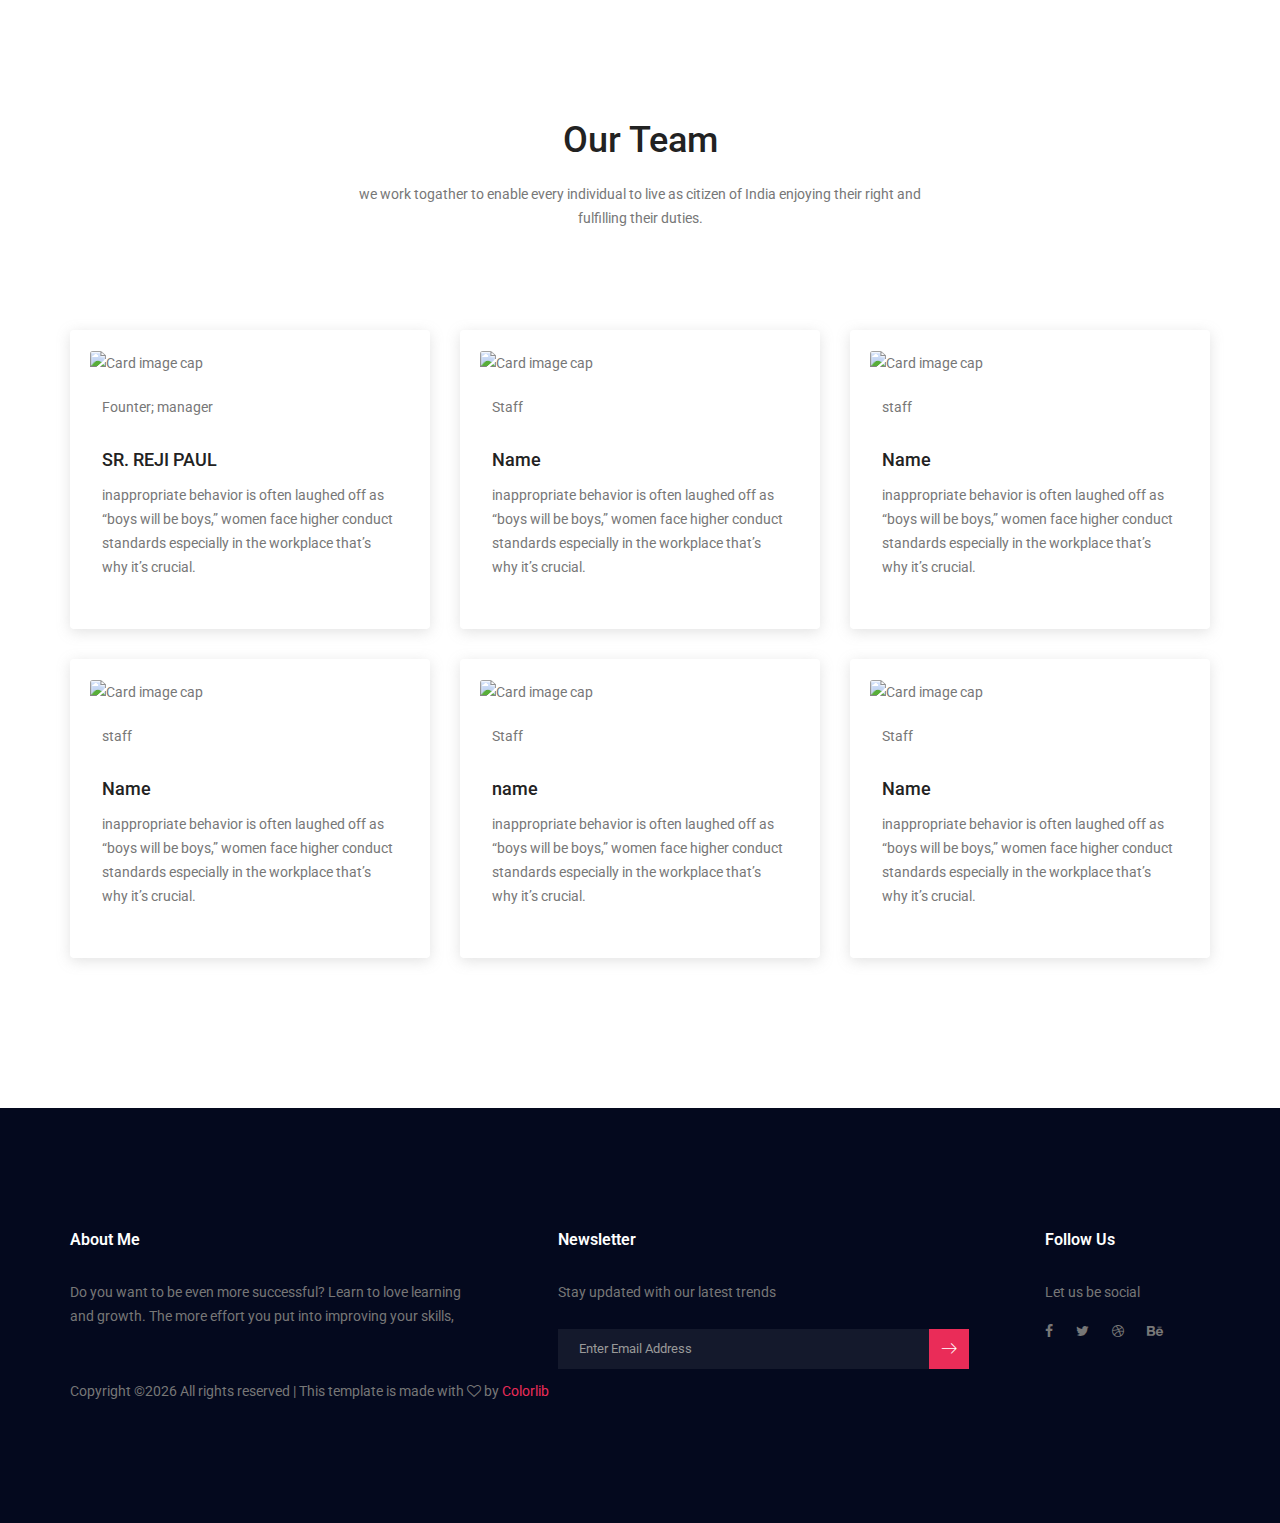
==== commit 21a55e52: "Update about.html" ====
--- a/about.html
+++ b/about.html
@@ -121,6 +121,7 @@
 				<div class="offset-lg-1 col-lg-6">
 					<div class="content_wrapper">
 						<h1>CHETANA</h1>
+						<h4> - HOME BASED CARE CENTRE </h4>
 						<p>A humanitarian initiative of the Congregation of Sisters of St. Elizabeth (the CSSE Sisters), Started in july 2009 in response to the alarming situation of people living with HIV / AIDS (PLHA) in India. We extend the service in the districts of Guna Ashoknagar, Shivpuri and Sheopur in Madhya Predesh state. Chetana provides comprehensive home based care and services to PLWHA and their families including medical care, nutrition, counseling, help for education and income generating activities, mutual support, networking, advocacy and legal aid.</p>
 						<p>The CSSE sisters : The Congregation of Sisters of St.Elizabeth is a catholic religious congregation serving since 1925. The apostolate of the congregation is the integral service to the families with special focus on the development of women and children with its head office at Indore. It render its philanthropic services in different states of India.</p>
 						
@@ -144,7 +145,7 @@
 			
 			<div class="row">
 				<div class="col-lg-5">
-					<div class="about_img">
+					<div class="content_wrapper">
 						<h1> VISION</h1>
 						<p>Holistic Health and Dignified Living</p>
 						<P>To enable every individual to live as citizen of India enjoying their right and fulfilling their duties.</p>
@@ -183,7 +184,7 @@
 			<div class="row justify-content-center section-title-wrap">
 				<div class="col-lg-12">
 					<h1>Our Team</h1>
-					<p> To enable every individual to live as citizen of India enjoying their right and fulfilling their duties.</p>
+					<p> we work togather to enable every individual to live as citizen of India enjoying their right and fulfilling their duties.</p>
 				</div>
 			</div>
 
@@ -194,20 +195,16 @@
 							<figure>
 								<img class="card-img-top img-fluid" src="img/donation/d1.jpg" alt="Card image cap">
 							</figure>
-							<div class="progress">
-								<div class="progress-bar" role="progressbar" aria-valuenow="76" aria-valuemin="0" aria-valuemax="100" style="width: 76%;">
-									<span>Funded 76%</span>
-								</div>
-							</div>
-							<div class="card_inner_body">
-								<div class="card-body-top">
-									<span>Raised: $7,689</span> / $10,000
-								</div>
-								<h4 class="card-title">Did not find your Package</h4>
-								<p class="card-text">inappropriate behavior is often laughed off as “boys will be boys,” women face higher conduct standards especially
-									in the workplace that’s why it’s crucial.
-								</p>
-								<a href="#" class="main_btn2">donate here</a>
+							
+							<div class="card_inner_body">
+								<div class="card-body-top">
+									Founter; manager
+								</div>
+								<h4 class="card-title">SR. REJI PAUL</h4>
+								<p class="card-text">inappropriate behavior is often laughed off as “boys will be boys,” women face higher conduct standards especially
+									in the workplace that’s why it’s crucial.
+								</p>
+								
 							</div>
 						</div>
 					</div>
@@ -219,20 +216,16 @@
 							<figure>
 								<img class="card-img-top img-fluid" src="img/donation/d2.jpg" alt="Card image cap">
 							</figure>
-							<div class="progress">
-								<div class="progress-bar" role="progressbar" aria-valuenow="76" aria-valuemin="0" aria-valuemax="100" style="width: 76%;">
-									<span>Funded 76%</span>
-								</div>
-							</div>
-							<div class="card_inner_body">
-								<div class="card-body-top">
-									<span>Raised: $7,689</span> / $10,000
-								</div>
-								<h4 class="card-title">Did not find your Package</h4>
-								<p class="card-text">inappropriate behavior is often laughed off as “boys will be boys,” women face higher conduct standards especially
-									in the workplace that’s why it’s crucial.
-								</p>
-								<a href="#" class="main_btn2">donate here</a>
+							
+							<div class="card_inner_body">
+								<div class="card-body-top">
+									Staff
+								</div>
+								<h4 class="card-title">Name</h4>
+								<p class="card-text">inappropriate behavior is often laughed off as “boys will be boys,” women face higher conduct standards especially
+									in the workplace that’s why it’s crucial.
+								</p>
+								
 							</div>
 						</div>
 					</div>
@@ -244,20 +237,16 @@
 							<figure>
 								<img class="card-img-top img-fluid" src="img/donation/d3.jpg" alt="Card image cap">
 							</figure>
-							<div class="progress">
-								<div class="progress-bar" role="progressbar" aria-valuenow="76" aria-valuemin="0" aria-valuemax="100" style="width: 76%;">
-									<span>Funded 76%</span>
-								</div>
-							</div>
-							<div class="card_inner_body">
-								<div class="card-body-top">
-									<span>Raised: $7,689</span> / $10,000
-								</div>
-								<h4 class="card-title">Did not find your Package</h4>
-								<p class="card-text">inappropriate behavior is often laughed off as “boys will be boys,” women face higher conduct standards especially
-									in the workplace that’s why it’s crucial.
-								</p>
-								<a href="#" class="main_btn2">donate here</a>
+							
+							<div class="card_inner_body">
+								<div class="card-body-top">
+									staff
+								</div>
+								<h4 class="card-title">Name</h4>
+								<p class="card-text">inappropriate behavior is often laughed off as “boys will be boys,” women face higher conduct standards especially
+									in the workplace that’s why it’s crucial.
+								</p>
+								
 							</div>
 						</div>
 					</div>
@@ -271,20 +260,16 @@
 							<figure>
 								<img class="card-img-top img-fluid" src="img/donation/d1.jpg" alt="Card image cap">
 							</figure>
-							<div class="progress">
-								<div class="progress-bar" role="progressbar" aria-valuenow="76" aria-valuemin="0" aria-valuemax="100" style="width: 76%;">
-									<span>Funded 76%</span>
-								</div>
-							</div>
-							<div class="card_inner_body">
-								<div class="card-body-top">
-									<span>Raised: $7,689</span> / $10,000
-								</div>
-								<h4 class="card-title">Did not find your Package</h4>
-								<p class="card-text">inappropriate behavior is often laughed off as “boys will be boys,” women face higher conduct standards especially
-									in the workplace that’s why it’s crucial.
-								</p>
-								<a href="#" class="main_btn2">donate here</a>
+							
+							<div class="card_inner_body">
+								<div class="card-body-top">
+									staff
+								</div>
+								<h4 class="card-title">Name</h4>
+								<p class="card-text">inappropriate behavior is often laughed off as “boys will be boys,” women face higher conduct standards especially
+									in the workplace that’s why it’s crucial.
+								</p>
+								
 							</div>
 						</div>
 					</div>
@@ -296,20 +281,16 @@
 							<figure>
 								<img class="card-img-top img-fluid" src="img/donation/d2.jpg" alt="Card image cap">
 							</figure>
-							<div class="progress">
-								<div class="progress-bar" role="progressbar" aria-valuenow="76" aria-valuemin="0" aria-valuemax="100" style="width: 76%;">
-									<span>Funded 76%</span>
-								</div>
-							</div>
-							<div class="card_inner_body">
-								<div class="card-body-top">
-									<span>Raised: $7,689</span> / $10,000
-								</div>
-								<h4 class="card-title">Did not find your Package</h4>
-								<p class="card-text">inappropriate behavior is often laughed off as “boys will be boys,” women face higher conduct standards especially
-									in the workplace that’s why it’s crucial.
-								</p>
-								<a href="#" class="main_btn2">donate here</a>
+							
+							<div class="card_inner_body">
+								<div class="card-body-top">
+									Staff
+								</div>
+								<h4 class="card-title">name</h4>
+								<p class="card-text">inappropriate behavior is often laughed off as “boys will be boys,” women face higher conduct standards especially
+									in the workplace that’s why it’s crucial.
+								</p>
+								
 							</div>
 						</div>
 					</div>
@@ -321,20 +302,16 @@
 							<figure>
 								<img class="card-img-top img-fluid" src="img/donation/d3.jpg" alt="Card image cap">
 							</figure>
-							<div class="progress">
-								<div class="progress-bar" role="progressbar" aria-valuenow="76" aria-valuemin="0" aria-valuemax="100" style="width: 76%;">
-									<span>Funded 76%</span>
-								</div>
-							</div>
-							<div class="card_inner_body">
-								<div class="card-body-top">
-									<span>Raised: $7,689</span> / $10,000
-								</div>
-								<h4 class="card-title">Did not find your Package</h4>
-								<p class="card-text">inappropriate behavior is often laughed off as “boys will be boys,” women face higher conduct standards especially
-									in the workplace that’s why it’s crucial.
-								</p>
-								<a href="#" class="main_btn2">donate here</a>
+							
+							<div class="card_inner_body">
+								<div class="card-body-top">
+									Staff
+								</div>
+								<h4 class="card-title">Name</h4>
+								<p class="card-text">inappropriate behavior is often laughed off as “boys will be boys,” women face higher conduct standards especially
+									in the workplace that’s why it’s crucial.
+								</p>
+								
 							</div>
 						</div>
 					</div>
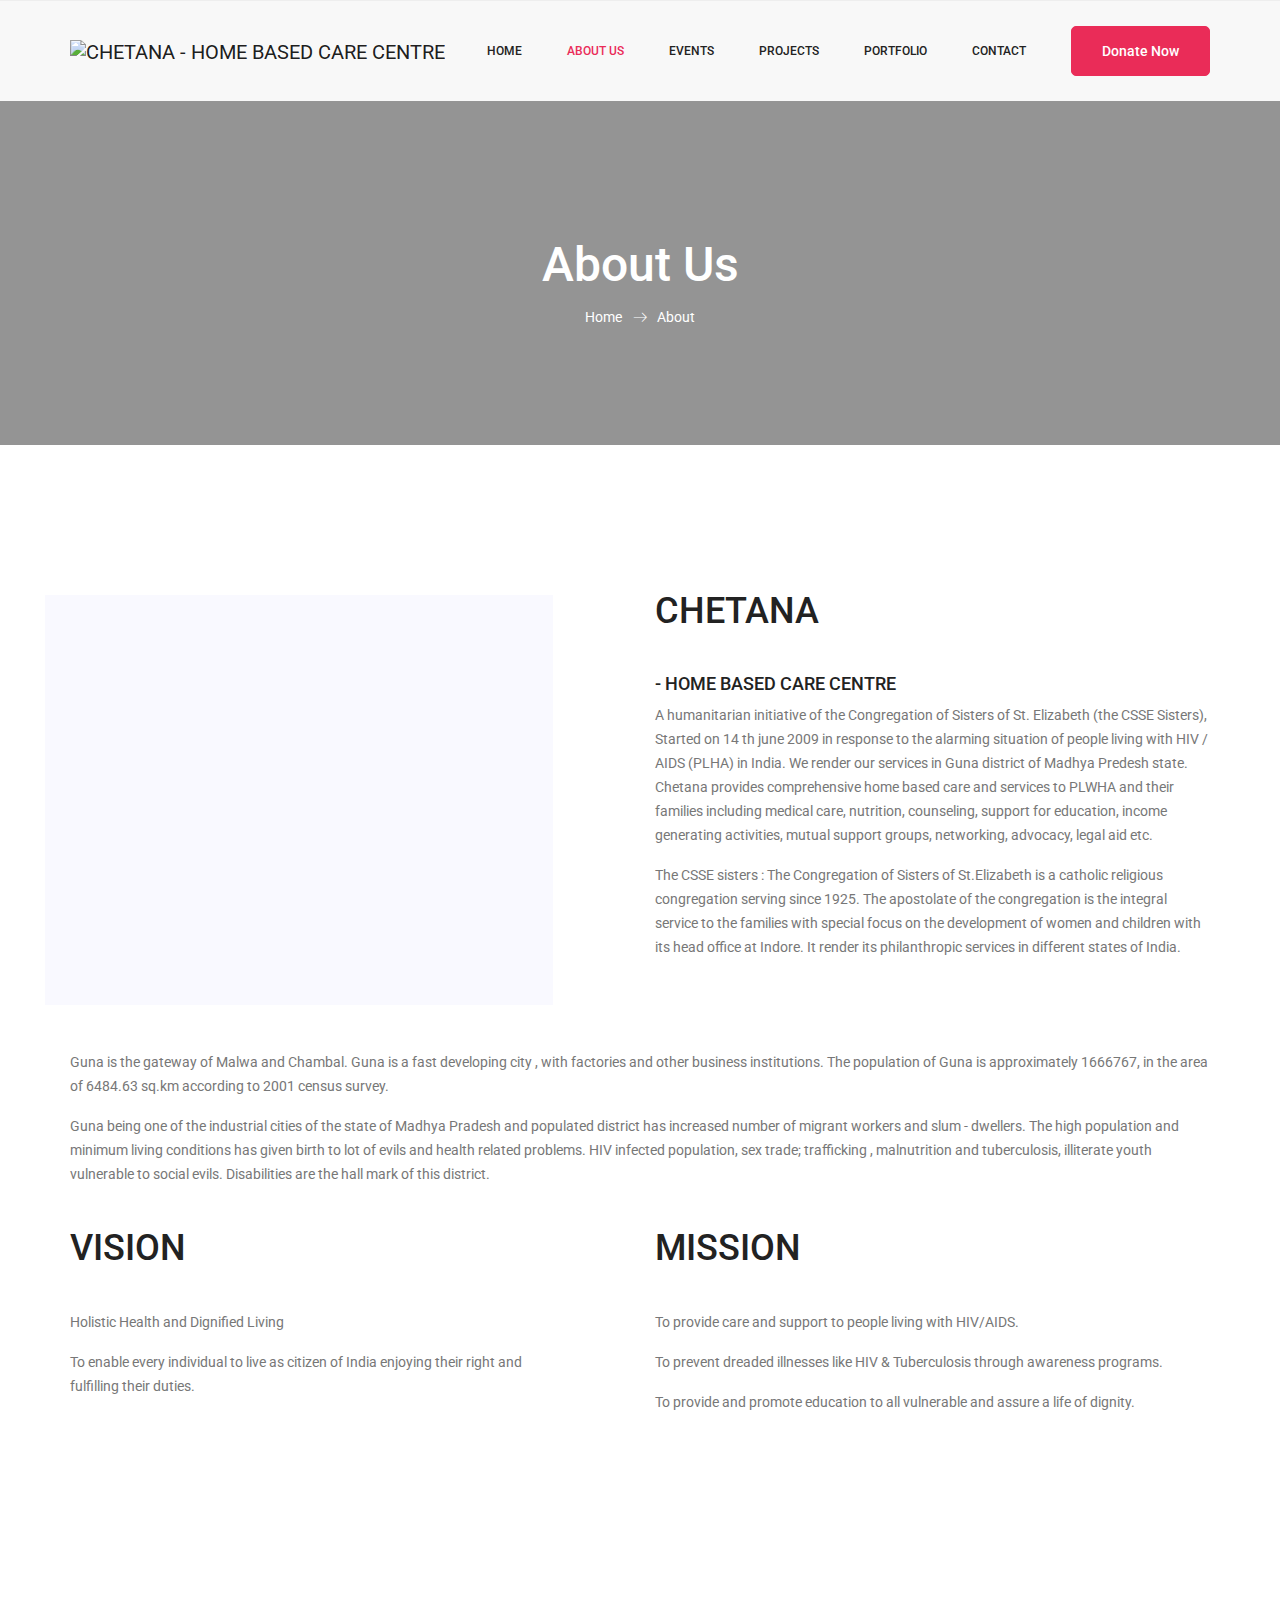
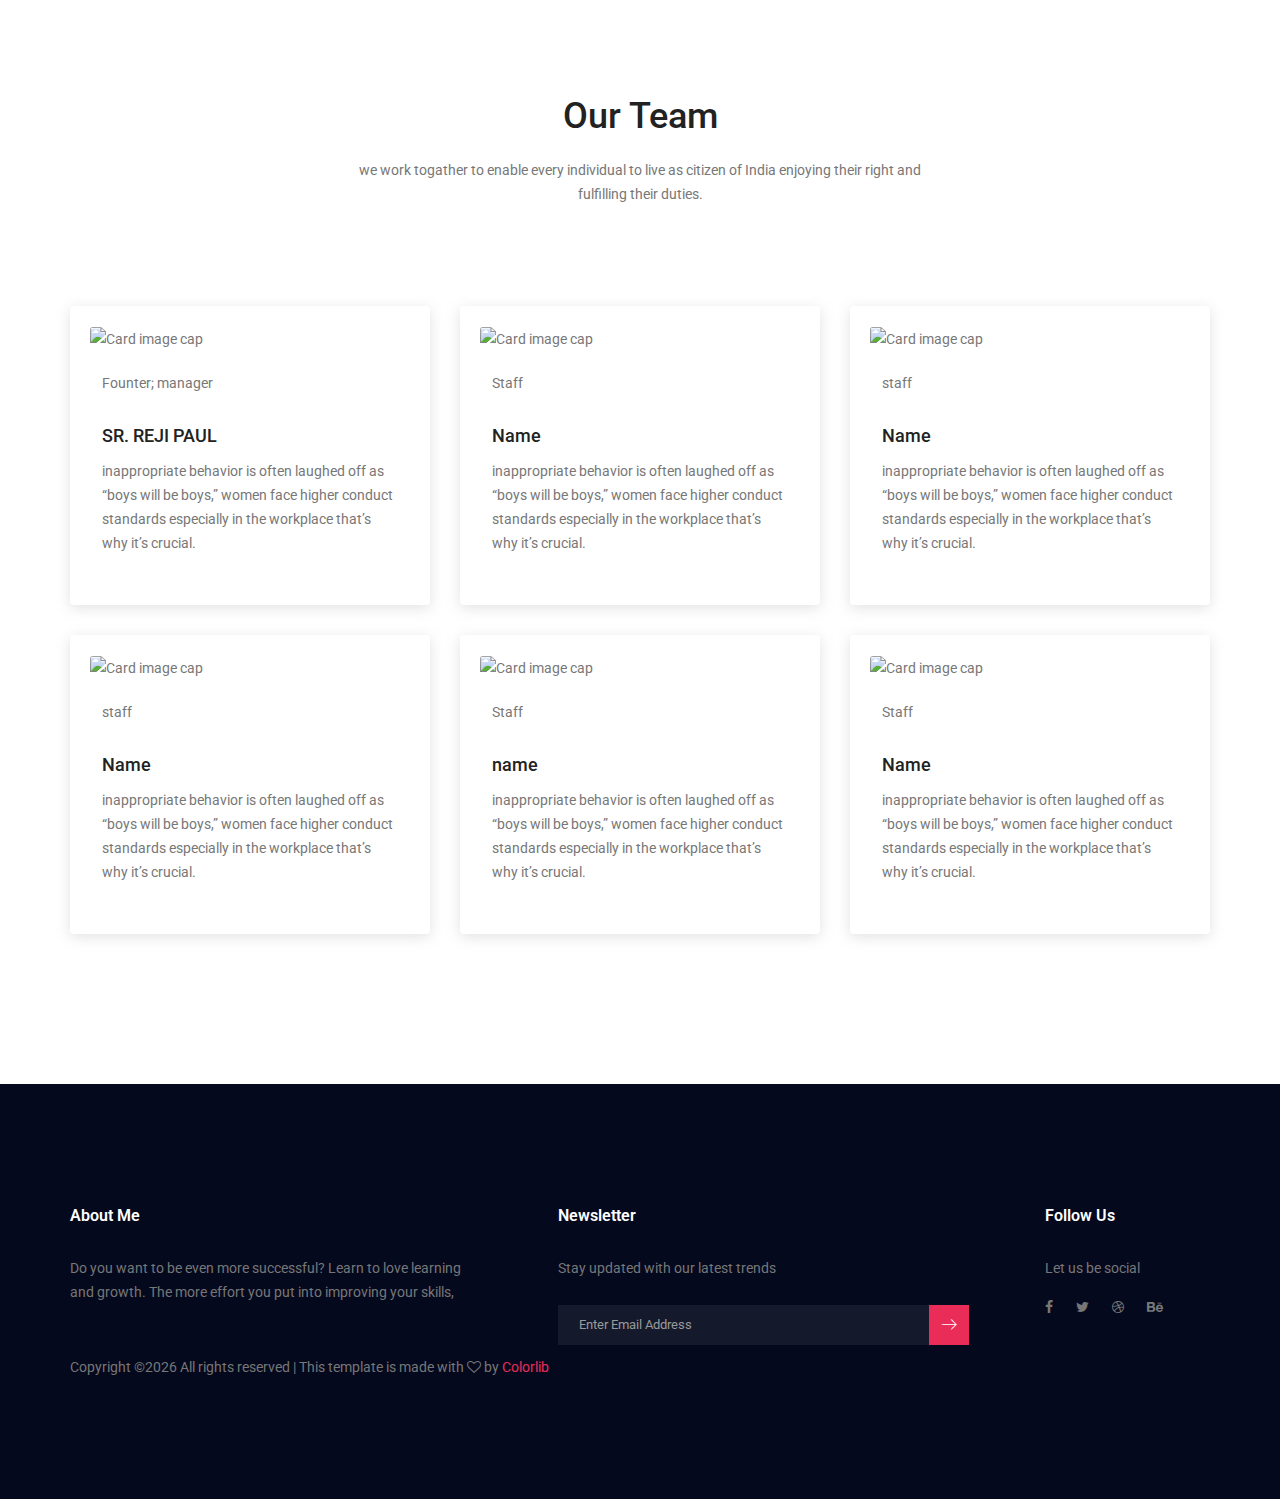
==== commit 6eff94bf: "Update about.html" ====
--- a/about.html
+++ b/about.html
@@ -56,19 +56,19 @@
 										<a href="#" class="nav-link dropdown-toggle" data-toggle="dropdown" role="button" aria-haspopup="true" aria-expanded="false">Projects</a>
 										<ul class="dropdown-menu">
 											<li class="nav-item">
-												<a class="nav-link" href="project1.html">Care and Support to People Living with HIV/AIDS</a>
+												<a class="nav-link" href="project1.html">Care and Support</a>
 											</li>
 											<li class="nav-item">
-												<a class="nav-link" href="project2.html">Inclusive Development of Children and Youngsters with Disabilities</a>
+												<a class="nav-link" href="project2.html">Inclusive Development</a>
 											</li>
 											<li class="nav-item">
-												<a class="nav-link" href="project3.html">Education and Rehabilitation of the Girls from High Risk Groups</a>
+												<a class="nav-link" href="project3.html">Education and Rehabilitation</a>
 											</li>
 											<li class="nav-item">
-												<a class="nav-link" href="project4.html">Empowerment through Skill Development</a>
+												<a class="nav-link" href="project4.html">Skill Development</a>
 											</li>
 											<li class="nav-item">
-												<a class="nav-link" href="project5.html">Education and Formation of School Dropout Adolescent Girls</a>
+												<a class="nav-link" href="project5.html">Education and Formation</a>
 											</li>
 										</ul>
 									</li>
@@ -122,7 +122,7 @@
 					<div class="content_wrapper">
 						<h1>CHETANA</h1>
 						<h4> - HOME BASED CARE CENTRE </h4>
-						<p>A humanitarian initiative of the Congregation of Sisters of St. Elizabeth (the CSSE Sisters), Started in july 2009 in response to the alarming situation of people living with HIV / AIDS (PLHA) in India. We extend the service in the districts of Guna Ashoknagar, Shivpuri and Sheopur in Madhya Predesh state. Chetana provides comprehensive home based care and services to PLWHA and their families including medical care, nutrition, counseling, help for education and income generating activities, mutual support, networking, advocacy and legal aid.</p>
+						<p> A humanitarian initiative of the Congregation of Sisters of St. Elizabeth (the CSSE Sisters), Started on 14 th june 2009 in response to the alarming situation of people living with HIV / AIDS (PLHA) in India. We render our services in Guna district of Madhya Predesh state. Chetana provides comprehensive home based care and services to PLWHA and their families including medical care, nutrition, counseling, support for education, income generating activities, mutual support groups, networking, advocacy, legal aid etc.</p>
 						<p>The CSSE sisters : The Congregation of Sisters of St.Elizabeth is a catholic religious congregation serving since 1925. The apostolate of the congregation is the integral service to the families with special focus on the development of women and children with its head office at Indore. It render its philanthropic services in different states of India.</p>
 						
 					</div>
--- a/css/style.css
+++ b/css/style.css
@@ -321,7 +321,7 @@
 /*---------------------------------------------------- */
 /*----------------------------------------------------*/
 .home_banner_area {
-  background: url(../img/banner/home.jpg) no-repeat center bottom;
+  background: url(../img/background/pink.jpg) no-repeat center bottom;
   position: relative;
   z-index: 1;
   height: 900px; }
@@ -371,7 +371,7 @@
           border: 1px solid #ea2c58; }
 
 .banner-area {
-  background: url(../img/banner/home.jpg) center;
+  background: url(../img/background/6.jpg) center;
   background-size: cover; }
   .banner-area .primary-btn {
     padding-left: 30px;
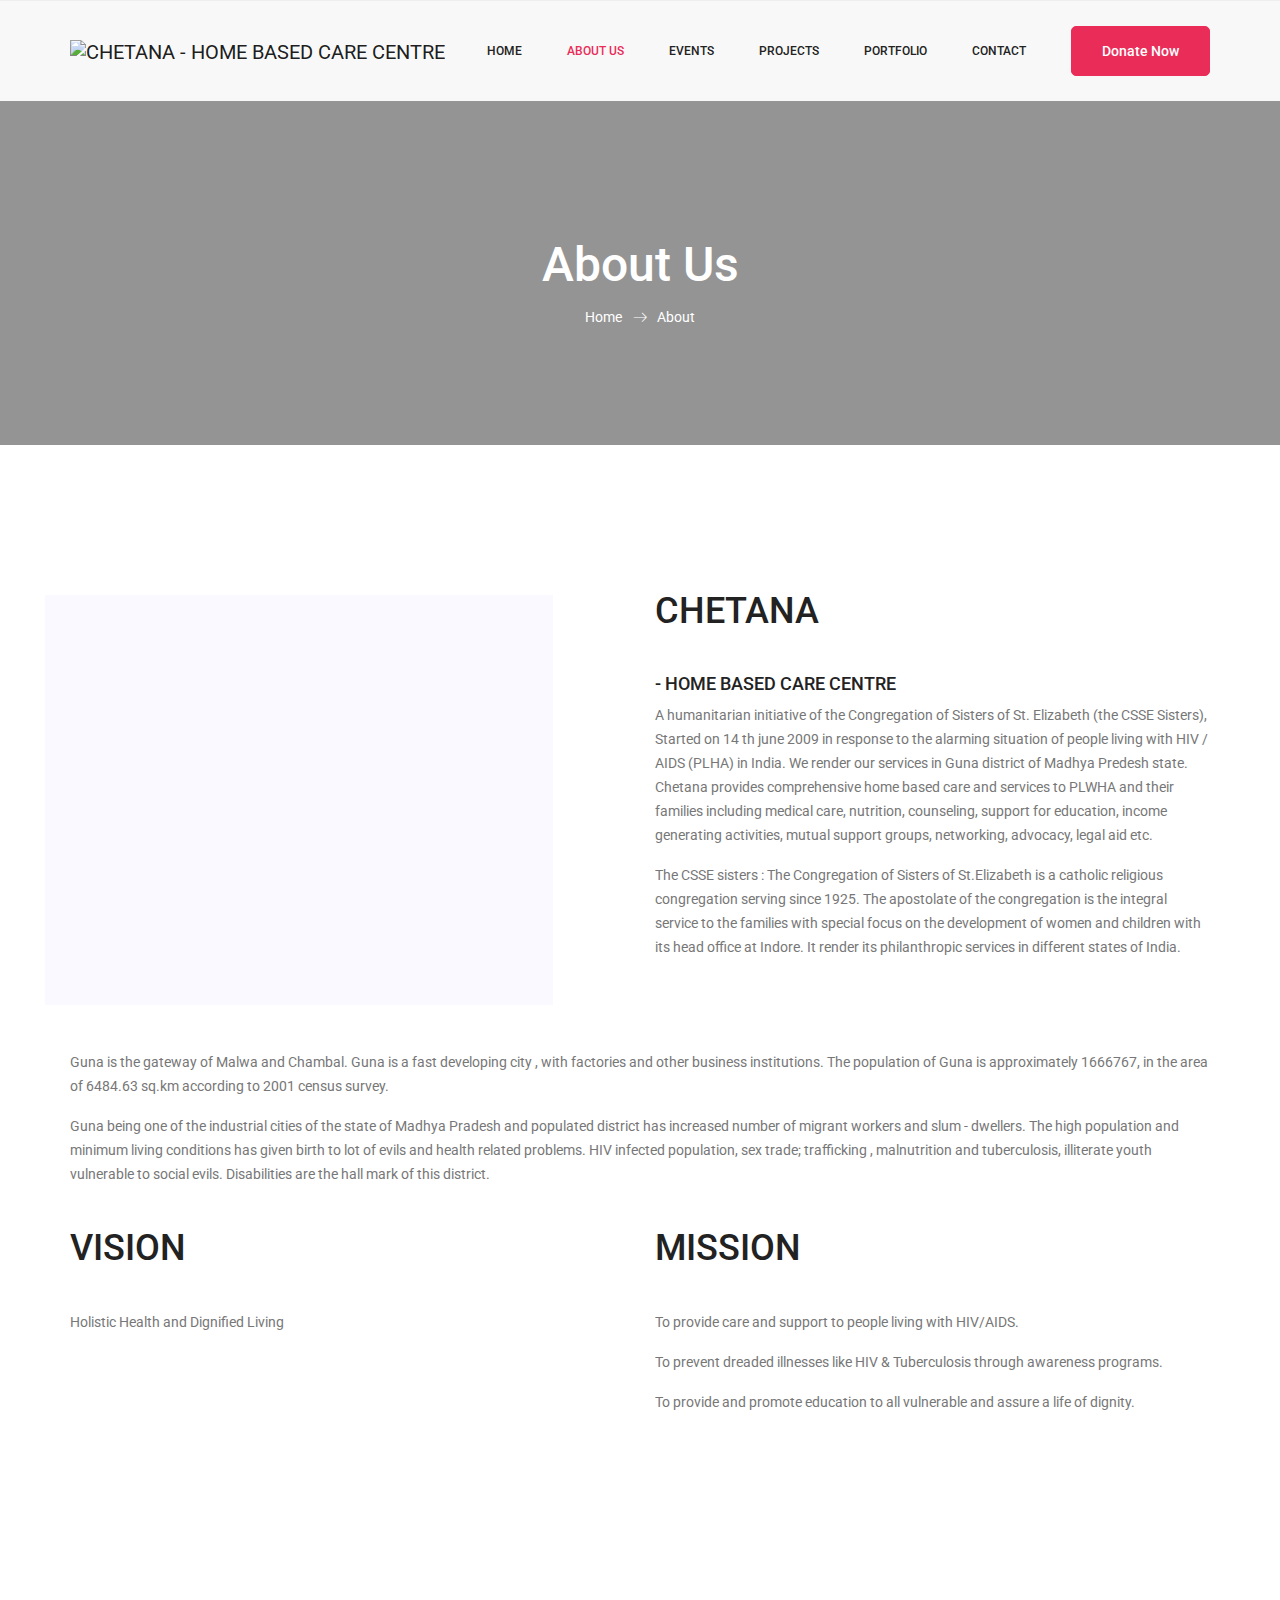
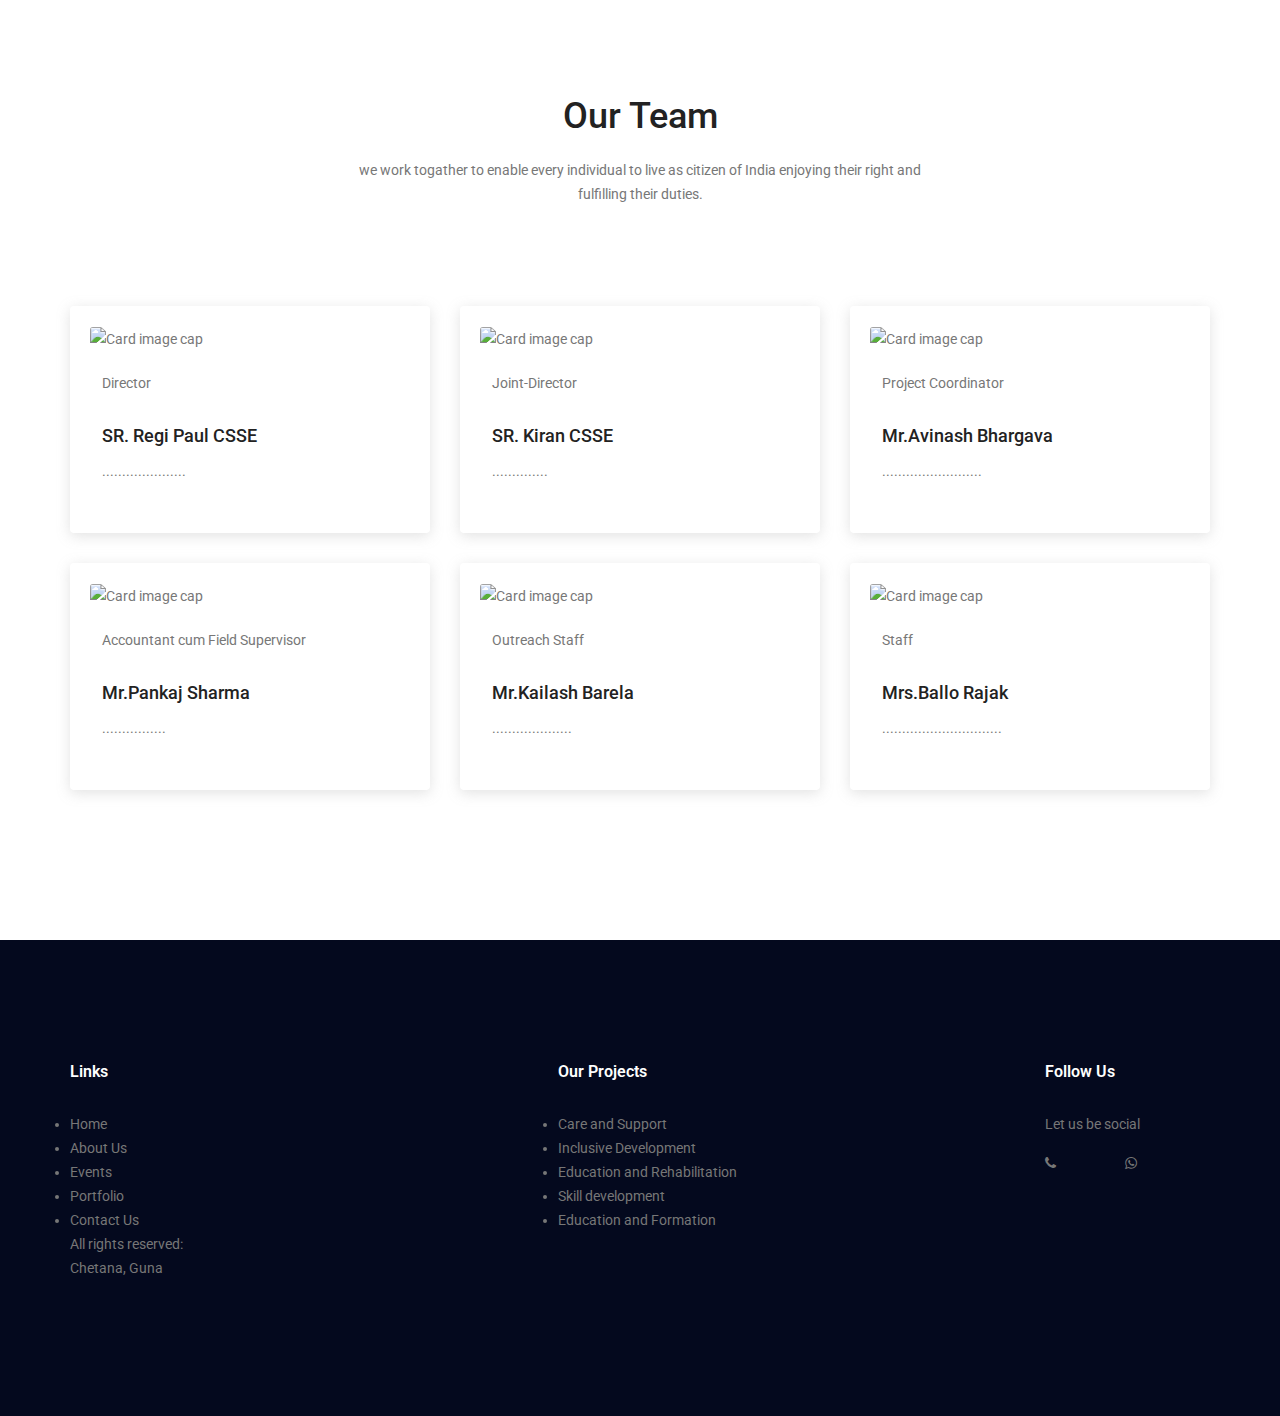
==== commit 566018da: "Update about.html" ====
--- a/about.html
+++ b/about.html
@@ -148,7 +148,7 @@
 					<div class="content_wrapper">
 						<h1> VISION</h1>
 						<p>Holistic Health and Dignified Living</p>
-						<P>To enable every individual to live as citizen of India enjoying their right and fulfilling their duties.</p>
+						
 					</div>
 				</div>
 
@@ -198,11 +198,11 @@
 							
 							<div class="card_inner_body">
 								<div class="card-body-top">
-									Founter; manager
-								</div>
-								<h4 class="card-title">SR. REJI PAUL</h4>
-								<p class="card-text">inappropriate behavior is often laughed off as “boys will be boys,” women face higher conduct standards especially
-									in the workplace that’s why it’s crucial.
+									Director
+								</div>
+								<h4 class="card-title">SR. Regi Paul CSSE </h4>
+								<p class="card-text">
+									.....................
 								</p>
 								
 							</div>
@@ -219,97 +219,97 @@
 							
 							<div class="card_inner_body">
 								<div class="card-body-top">
+									Joint-Director
+								</div>
+								<h4 class="card-title">SR. Kiran CSSE</h4>
+								<p class="card-text">
+									..............
+								</p>
+								
+							</div>
+						</div>
+					</div>
+				</div>
+
+				<div class="col-lg-4">
+					<div class="card">
+						<div class="card-body">
+							<figure>
+								<img class="card-img-top img-fluid" src="img/donation/d3.jpg" alt="Card image cap">
+							</figure>
+							
+							<div class="card_inner_body">
+								<div class="card-body-top">
+									Project Coordinator
+								</div>
+								<h4 class="card-title">Mr.Avinash Bhargava</h4>
+								<p class="card-text">
+									.........................
+								</p>
+								
+							</div>
+						</div>
+					</div>
+				</div>
+			</div>
+
+			<div class="row">
+				<div class="col-lg-4">
+					<div class="card">
+						<div class="card-body">
+							<figure>
+								<img class="card-img-top img-fluid" src="img/donation/d1.jpg" alt="Card image cap">
+							</figure>
+							
+							<div class="card_inner_body">
+								<div class="card-body-top">
+									Accountant cum Field Supervisor
+								</div>
+								<h4 class="card-title">Mr.Pankaj Sharma</h4>
+								<p class="card-text">
+									................
+								</p>
+								
+							</div>
+						</div>
+					</div>
+				</div>
+
+				<div class="col-lg-4">
+					<div class="card">
+						<div class="card-body">
+							<figure>
+								<img class="card-img-top img-fluid" src="img/donation/d2.jpg" alt="Card image cap">
+							</figure>
+							
+							<div class="card_inner_body">
+								<div class="card-body-top">
+									Outreach Staff
+								</div>
+								<h4 class="card-title">Mr.Kailash Barela</h4>
+								<p class="card-text">
+									....................
+								</p>
+								
+							</div>
+						</div>
+					</div>
+				</div>
+
+				<div class="col-lg-4">
+					<div class="card">
+						<div class="card-body">
+							<figure>
+								<img class="card-img-top img-fluid" src="img/donation/d3.jpg" alt="Card image cap">
+							</figure>
+							
+							<div class="card_inner_body">
+								<div class="card-body-top">
 									Staff
 								</div>
-								<h4 class="card-title">Name</h4>
-								<p class="card-text">inappropriate behavior is often laughed off as “boys will be boys,” women face higher conduct standards especially
-									in the workplace that’s why it’s crucial.
-								</p>
-								
-							</div>
-						</div>
-					</div>
-				</div>
-
-				<div class="col-lg-4">
-					<div class="card">
-						<div class="card-body">
-							<figure>
-								<img class="card-img-top img-fluid" src="img/donation/d3.jpg" alt="Card image cap">
-							</figure>
-							
-							<div class="card_inner_body">
-								<div class="card-body-top">
-									staff
-								</div>
-								<h4 class="card-title">Name</h4>
-								<p class="card-text">inappropriate behavior is often laughed off as “boys will be boys,” women face higher conduct standards especially
-									in the workplace that’s why it’s crucial.
-								</p>
-								
-							</div>
-						</div>
-					</div>
-				</div>
-			</div>
-
-			<div class="row">
-				<div class="col-lg-4">
-					<div class="card">
-						<div class="card-body">
-							<figure>
-								<img class="card-img-top img-fluid" src="img/donation/d1.jpg" alt="Card image cap">
-							</figure>
-							
-							<div class="card_inner_body">
-								<div class="card-body-top">
-									staff
-								</div>
-								<h4 class="card-title">Name</h4>
-								<p class="card-text">inappropriate behavior is often laughed off as “boys will be boys,” women face higher conduct standards especially
-									in the workplace that’s why it’s crucial.
-								</p>
-								
-							</div>
-						</div>
-					</div>
-				</div>
-
-				<div class="col-lg-4">
-					<div class="card">
-						<div class="card-body">
-							<figure>
-								<img class="card-img-top img-fluid" src="img/donation/d2.jpg" alt="Card image cap">
-							</figure>
-							
-							<div class="card_inner_body">
-								<div class="card-body-top">
-									Staff
-								</div>
-								<h4 class="card-title">name</h4>
-								<p class="card-text">inappropriate behavior is often laughed off as “boys will be boys,” women face higher conduct standards especially
-									in the workplace that’s why it’s crucial.
-								</p>
-								
-							</div>
-						</div>
-					</div>
-				</div>
-
-				<div class="col-lg-4">
-					<div class="card">
-						<div class="card-body">
-							<figure>
-								<img class="card-img-top img-fluid" src="img/donation/d3.jpg" alt="Card image cap">
-							</figure>
-							
-							<div class="card_inner_body">
-								<div class="card-body-top">
-									Staff
-								</div>
-								<h4 class="card-title">Name</h4>
-								<p class="card-text">inappropriate behavior is often laughed off as “boys will be boys,” women face higher conduct standards especially
-									in the workplace that’s why it’s crucial.
+								<h4 class="card-title">Mrs.Ballo Rajak</h4>
+								<p class="card-text">
+									..............................
 								</p>
 								
 							</div>
@@ -335,12 +335,38 @@
 			<div class="row">
 				<div class="col-lg-5  col-md-6 col-sm-6">
 					<div class="single-footer-widget">
-						<h6 class="footer_title">About Me</h6>
+						<h6 class="footer_title">Links</h6>
 						<p>
-							Do you want to be even more successful? Learn to love learning and growth. The more effort you put into improving your skills,
+							<li>Home</li>
+							<li>About Us</li>
+							<li>Events</li>
+							<li>Portfolio</li>
+							<li>Contact Us</li>
+							
 						</p>
 					</div>
 				</div>
+				
+				
+				<div class="col-lg-5 col-md-6 col-sm-6">
+					<div class="single-footer-widget">
+						<h6 class="footer_title">Our Projects</h6>
+						<p>
+							<li>Care and Support</li>
+							<li>Inclusive Development</li>
+							<li>Education and Rehabilitation</li>
+							<li>Skill development</li>
+							<li>Education and Formation</li>
+						</p>
+						
+					</div>
+				</div>
+				
+				
+				
+	<!--
+				
+				
 				<div class="col-lg-5 col-md-6 col-sm-6">
 					<div class="single-footer-widget">
 						<h6 class="footer_title">Newsletter</h6>
@@ -360,22 +386,24 @@
 						</div>
 					</div>
 				</div>
+
+	-->
 				<div class="col-lg-2 col-md-6 col-sm-6">
 					<div class="single-footer-widget f_social_wd">
 						<h6 class="footer_title">Follow Us</h6>
 						<p>Let us be social</p>
 						<div class="f_social">
 							<a href="#">
-								<i class="fa fa-facebook"></i>
+								<i class="fa fa-phone"></i>
 							</a>
 							<a href="#">
-								<i class="fa fa-twitter"></i>
+								<i class="fa fa-email"></i>
 							</a>
 							<a href="#">
-								<i class="fa fa-dribbble"></i>
+								<i class="fa fa-envelop"></i>
 							</a>
 							<a href="#">
-								<i class="fa fa-behance"></i>
+								<i class="fa fa-whatsapp"></i>
 							</a>
 						</div>
 					</div>
@@ -383,10 +411,9 @@
 			</div>
 
 			<div class="row">
-				<div class="col-lg-12">
-					<p class="copyright"><!-- Link back to Colorlib can't be removed. Template is licensed under CC BY 3.0. -->
-Copyright &copy;<script>document.write(new Date().getFullYear());</script> All rights reserved | This template is made with <i class="fa fa-heart-o" aria-hidden="true"></i> by <a href="https://colorlib.com" target="_blank">Colorlib</a>
-<!-- Link back to Colorlib can't be removed. Template is licensed under CC BY 3.0. -->
+				<div class="col-lg-12 ">
+					<p>
+						All rights reserved: <br> Chetana, Guna
 					</p>
 				</div>
 			</div>
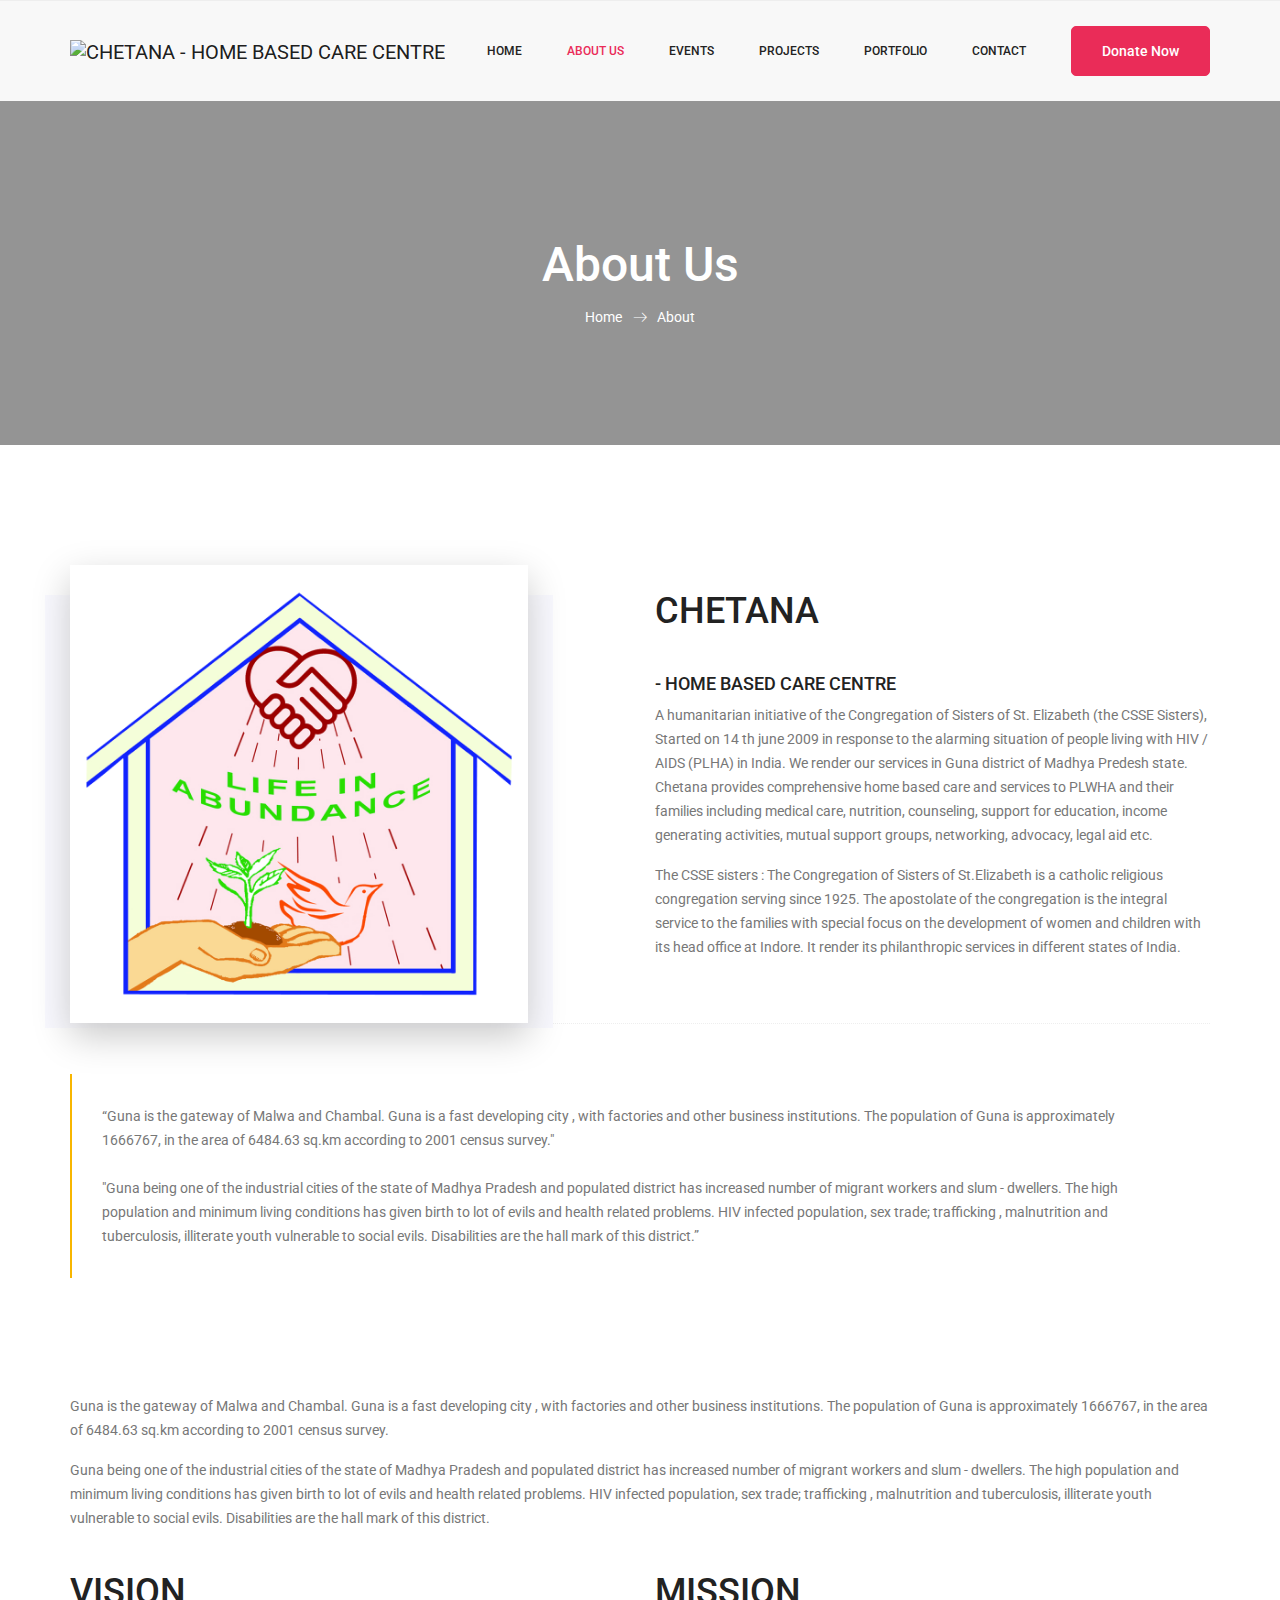
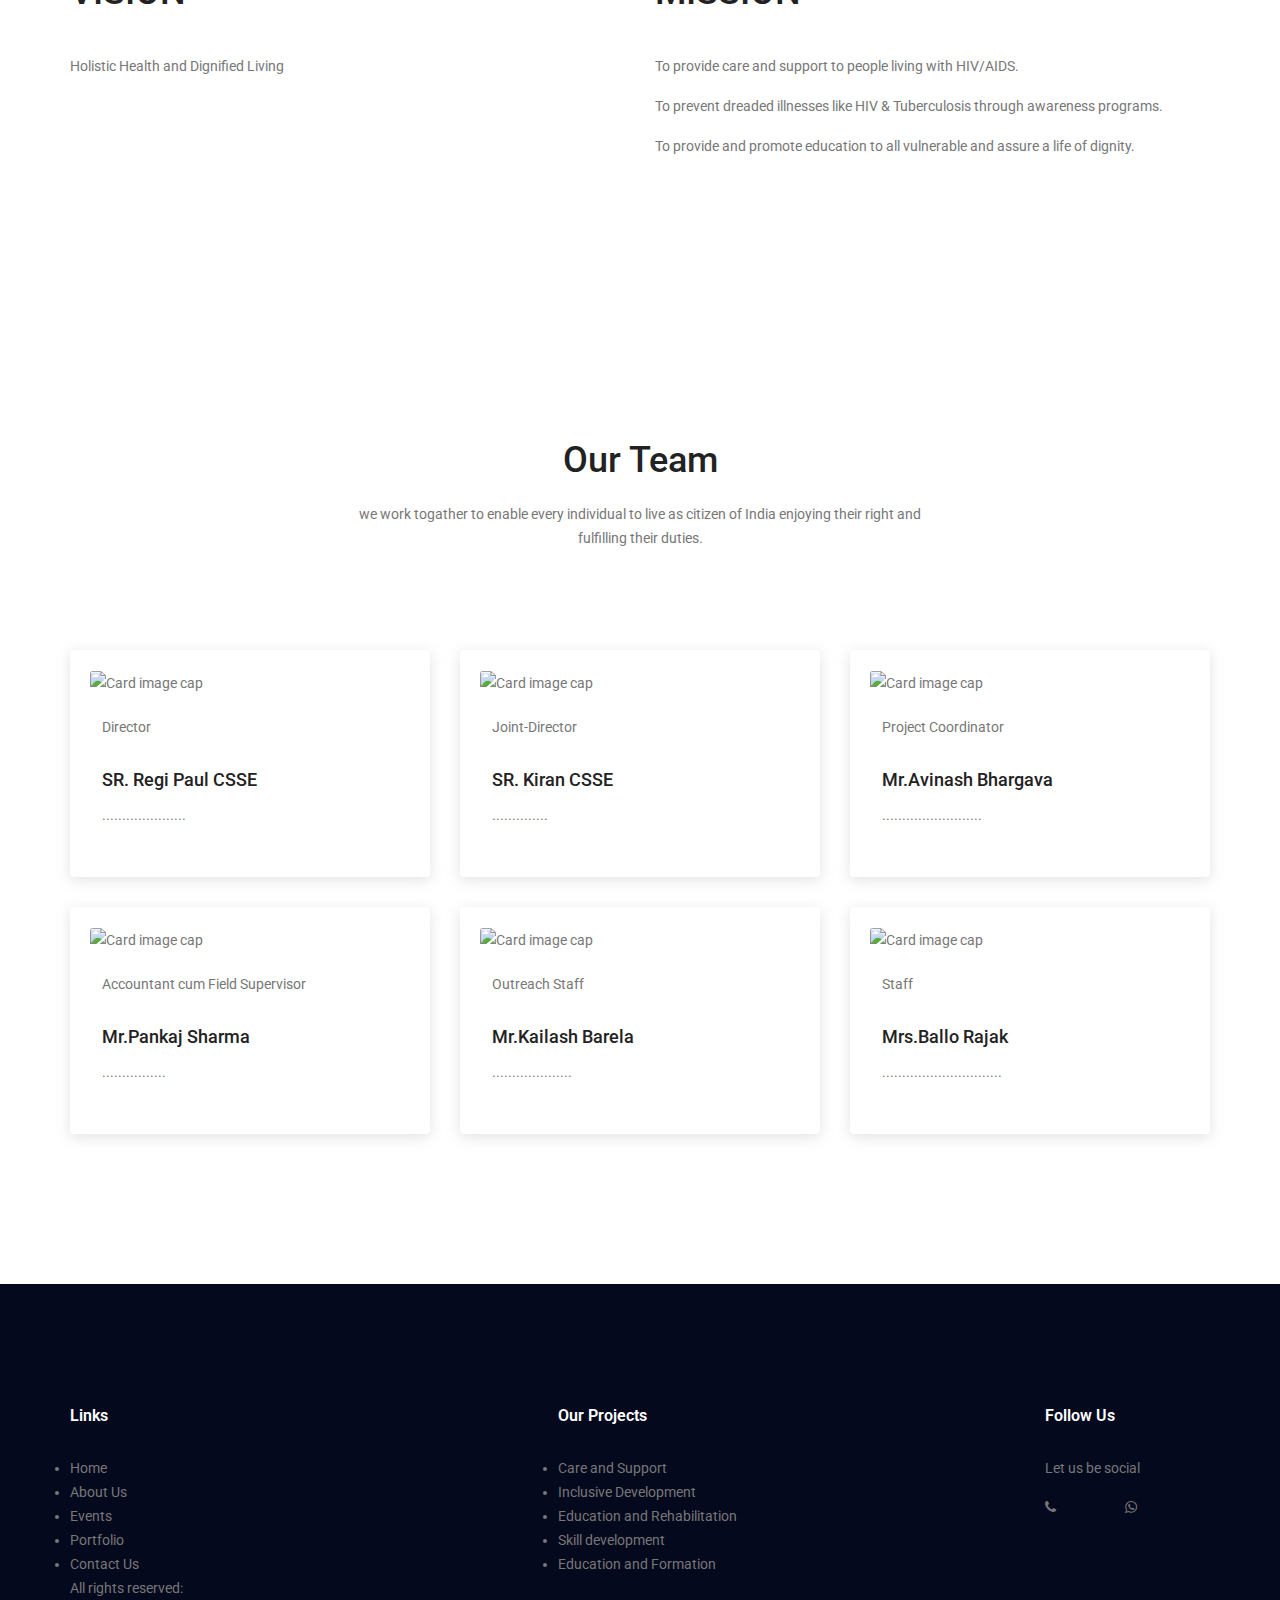
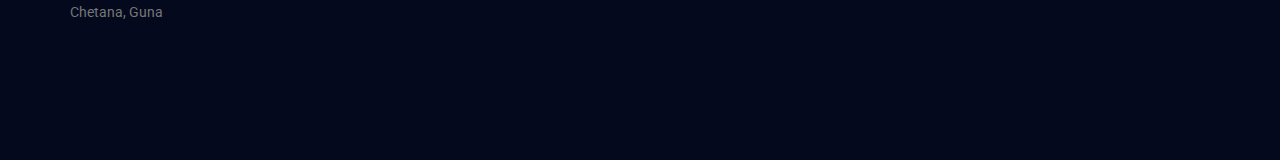
==== commit b20a7994: "Update about.html" ====
--- a/about.html
+++ b/about.html
@@ -114,7 +114,7 @@
 			<div class="row">
 				<div class="col-lg-5">
 					<div class="about_img">
-						<img class="img-fluid" src="img/about-us.jpg" alt="">
+						<img class="img-fluid" src="img/Emblam.jpg" alt="">
 					</div>
 				</div>
 
@@ -128,6 +128,26 @@
 					</div>
 				</div>
 			</div>
+			
+			
+			
+			<div class="section-top-border">
+				
+				<div class="row">
+					<div class="col-lg-12">
+						<blockquote class="generic-blockquote">
+							“Guna is the gateway of Malwa and Chambal. Guna is a fast developing city , with factories and other business institutions. The population of Guna is approximately 1666767, in the area of 6484.63 sq.km according to 2001 census survey."
+							<br>
+							<br>
+							"Guna being one of the industrial cities of the state of Madhya Pradesh and populated district has increased number of migrant workers and slum - dwellers. The high population and minimum living conditions has given birth to lot of evils and health related problems. HIV infected population, sex trade; trafficking , malnutrition and tuberculosis, illiterate youth vulnerable to social evils. Disabilities are the hall mark of this district.”
+						</blockquote>
+					</div>
+				</div>
+			</div>
+			
+			
+			
+			
 
 			<div class="row">
 				<div class="col-lg-12">
--- a/css/style.css
+++ b/css/style.css
@@ -321,7 +321,7 @@
 /*---------------------------------------------------- */
 /*----------------------------------------------------*/
 .home_banner_area {
-  background: url(../img/background/pink.jpg) no-repeat center bottom;
+  background: url(../img/background/robin.jpg) no-repeat center bottom;
   position: relative;
   z-index: 1;
   height: 900px; }
@@ -560,6 +560,10 @@
   .experience_donation h1 {
     color: #ffffff;
     margin-bottom: 20px; }
+  .experience_donation h4 {
+    color: #ffffff;
+    max-width: 1080px;
+    margin: auto; }
   .experience_donation p {
     color: #ffffff;
     max-width: 680px;
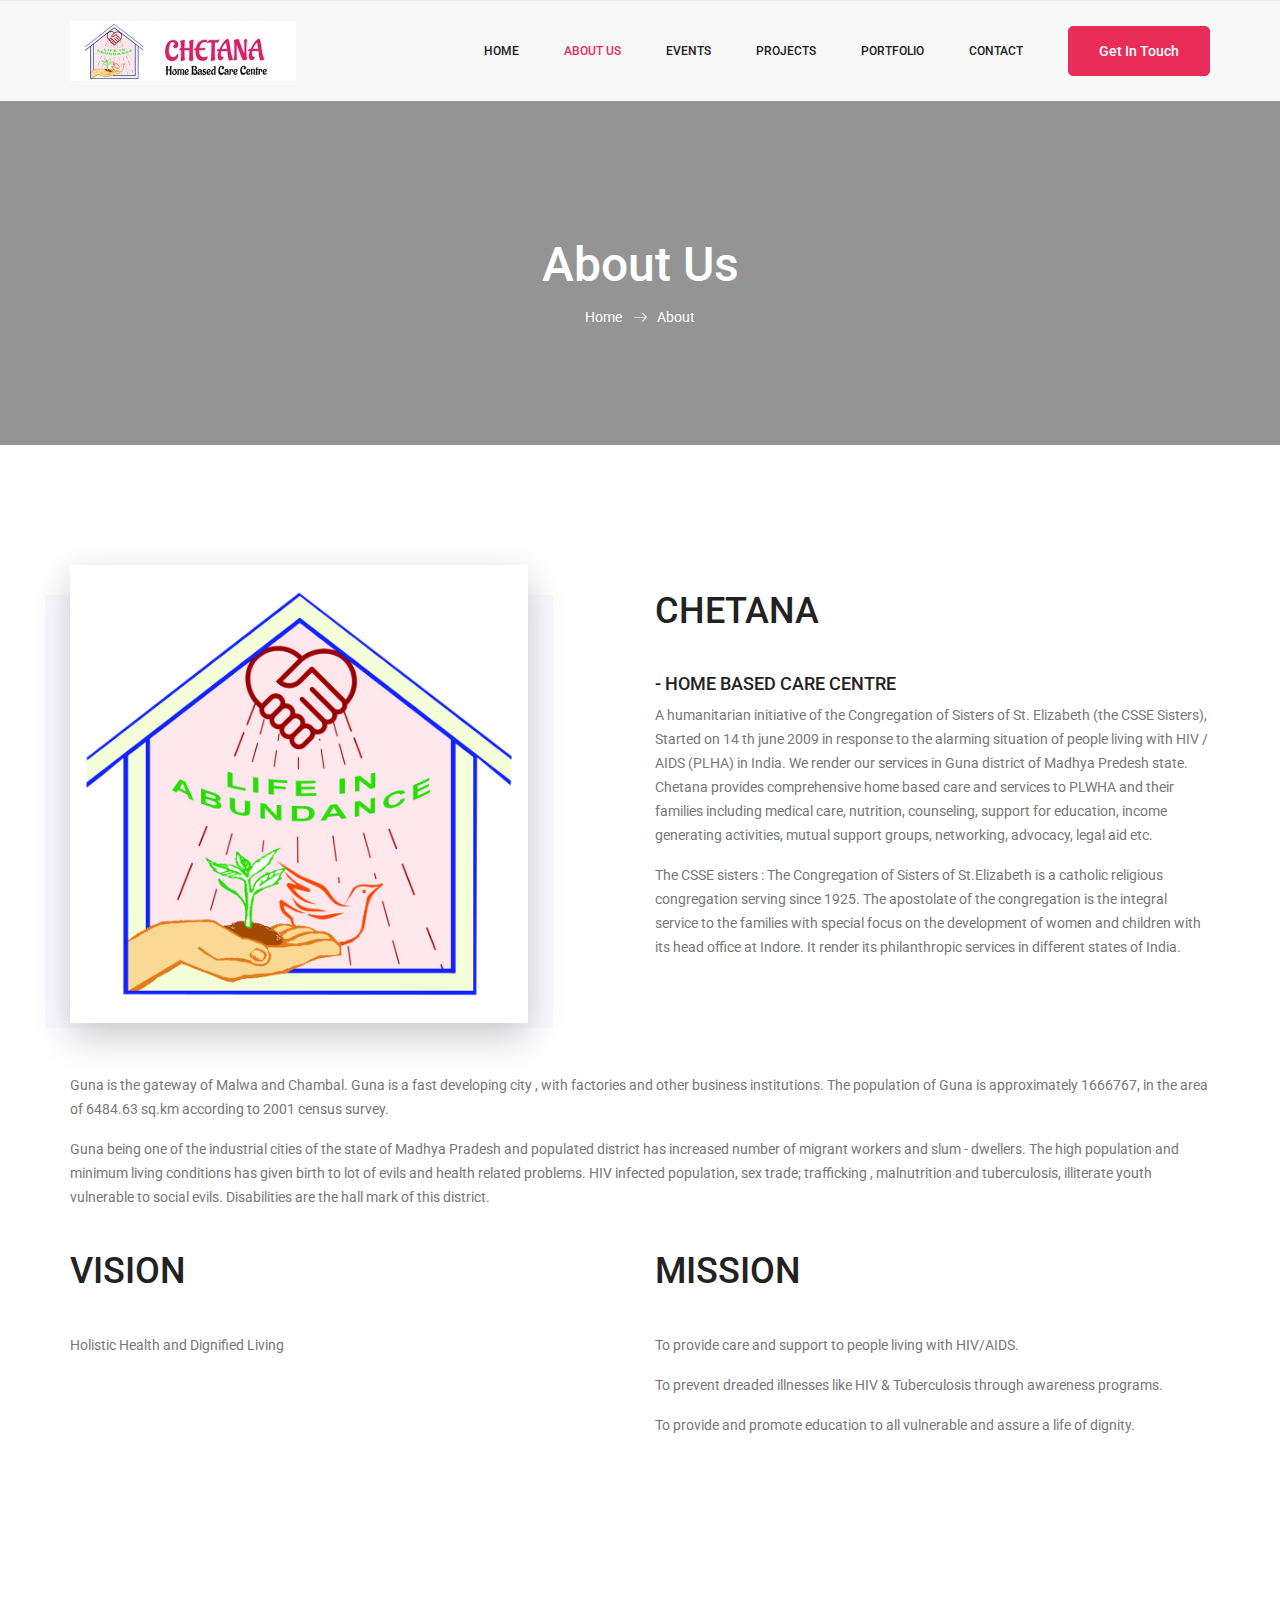
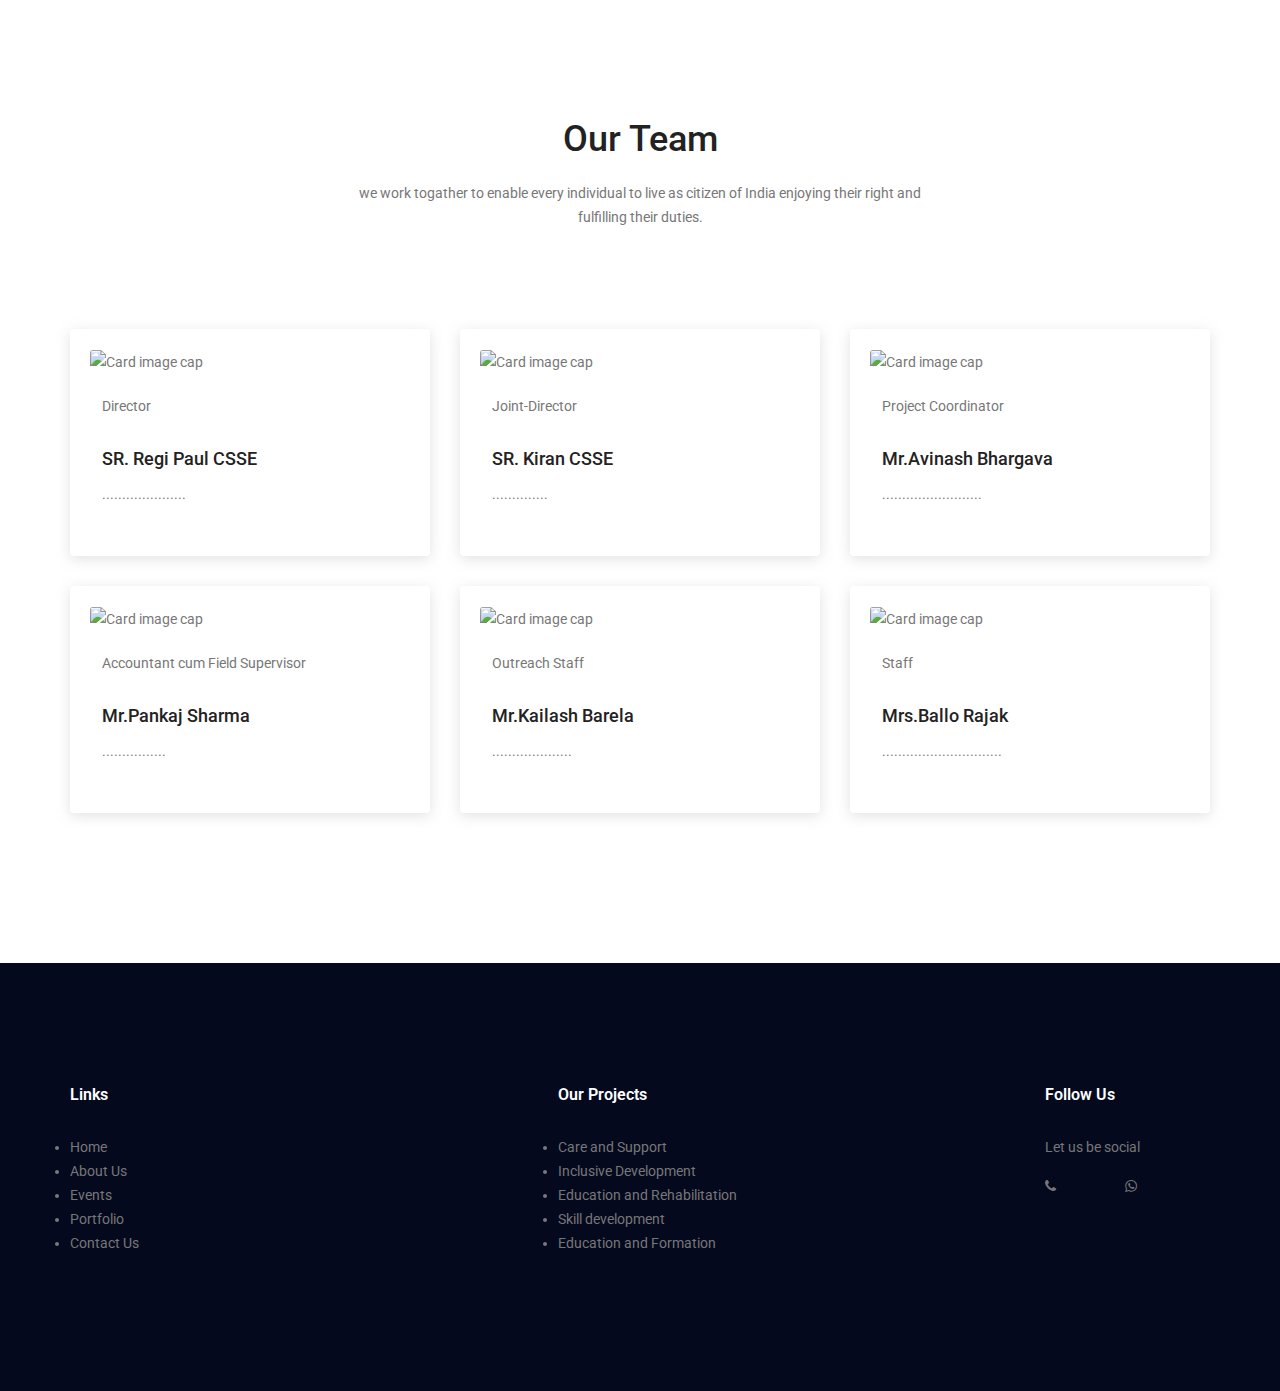
==== commit 12b02a78: "Update about.html" ====
--- a/about.html
+++ b/about.html
@@ -5,7 +5,7 @@
 	<!-- Required meta tags -->
 	<meta charset="utf-8">
 	<meta name="viewport" content="width=device-width, initial-scale=1, shrink-to-fit=no">
-	<link rel="icon" href="img/favicon.png" type="image/png">
+	<link rel="icon" href="img/Emblam.jpg" type="image/jpg">
 	<title>About Us</title>
 	<!-- Bootstrap CSS -->
 	<link rel="stylesheet" href="css/bootstrap.css">
@@ -79,7 +79,7 @@
 										<a class="nav-link" href="contact.html">Contact</a>
 									</li>
 									<li class="nav-item">
-										<a class="main_btn" href="donation.html">donate now</a>
+										<a class="main_btn" href="https://mail.google.com/mail/u/0/#inbox?compose=GTvVlcRwPxNtxpBFTHNcwwHHCzhjWhGSPmxNlHPHXwjPZkJdcCmKRbksMxdnGbtwwKLlNbVszBpDr">Get in Touch</a>
 									</li>
 								</ul>
 							</div>
@@ -128,23 +128,6 @@
 					</div>
 				</div>
 			</div>
-			
-			
-			
-			<div class="section-top-border">
-				
-				<div class="row">
-					<div class="col-lg-12">
-						<blockquote class="generic-blockquote">
-							“Guna is the gateway of Malwa and Chambal. Guna is a fast developing city , with factories and other business institutions. The population of Guna is approximately 1666767, in the area of 6484.63 sq.km according to 2001 census survey."
-							<br>
-							<br>
-							"Guna being one of the industrial cities of the state of Madhya Pradesh and populated district has increased number of migrant workers and slum - dwellers. The high population and minimum living conditions has given birth to lot of evils and health related problems. HIV infected population, sex trade; trafficking , malnutrition and tuberculosis, illiterate youth vulnerable to social evils. Disabilities are the hall mark of this district.”
-						</blockquote>
-					</div>
-				</div>
-			</div>
-			
 			
 			
 			
@@ -433,7 +416,7 @@
 			<div class="row">
 				<div class="col-lg-12 ">
 					<p>
-						All rights reserved: <br> Chetana, Guna
+						
 					</p>
 				</div>
 			</div>
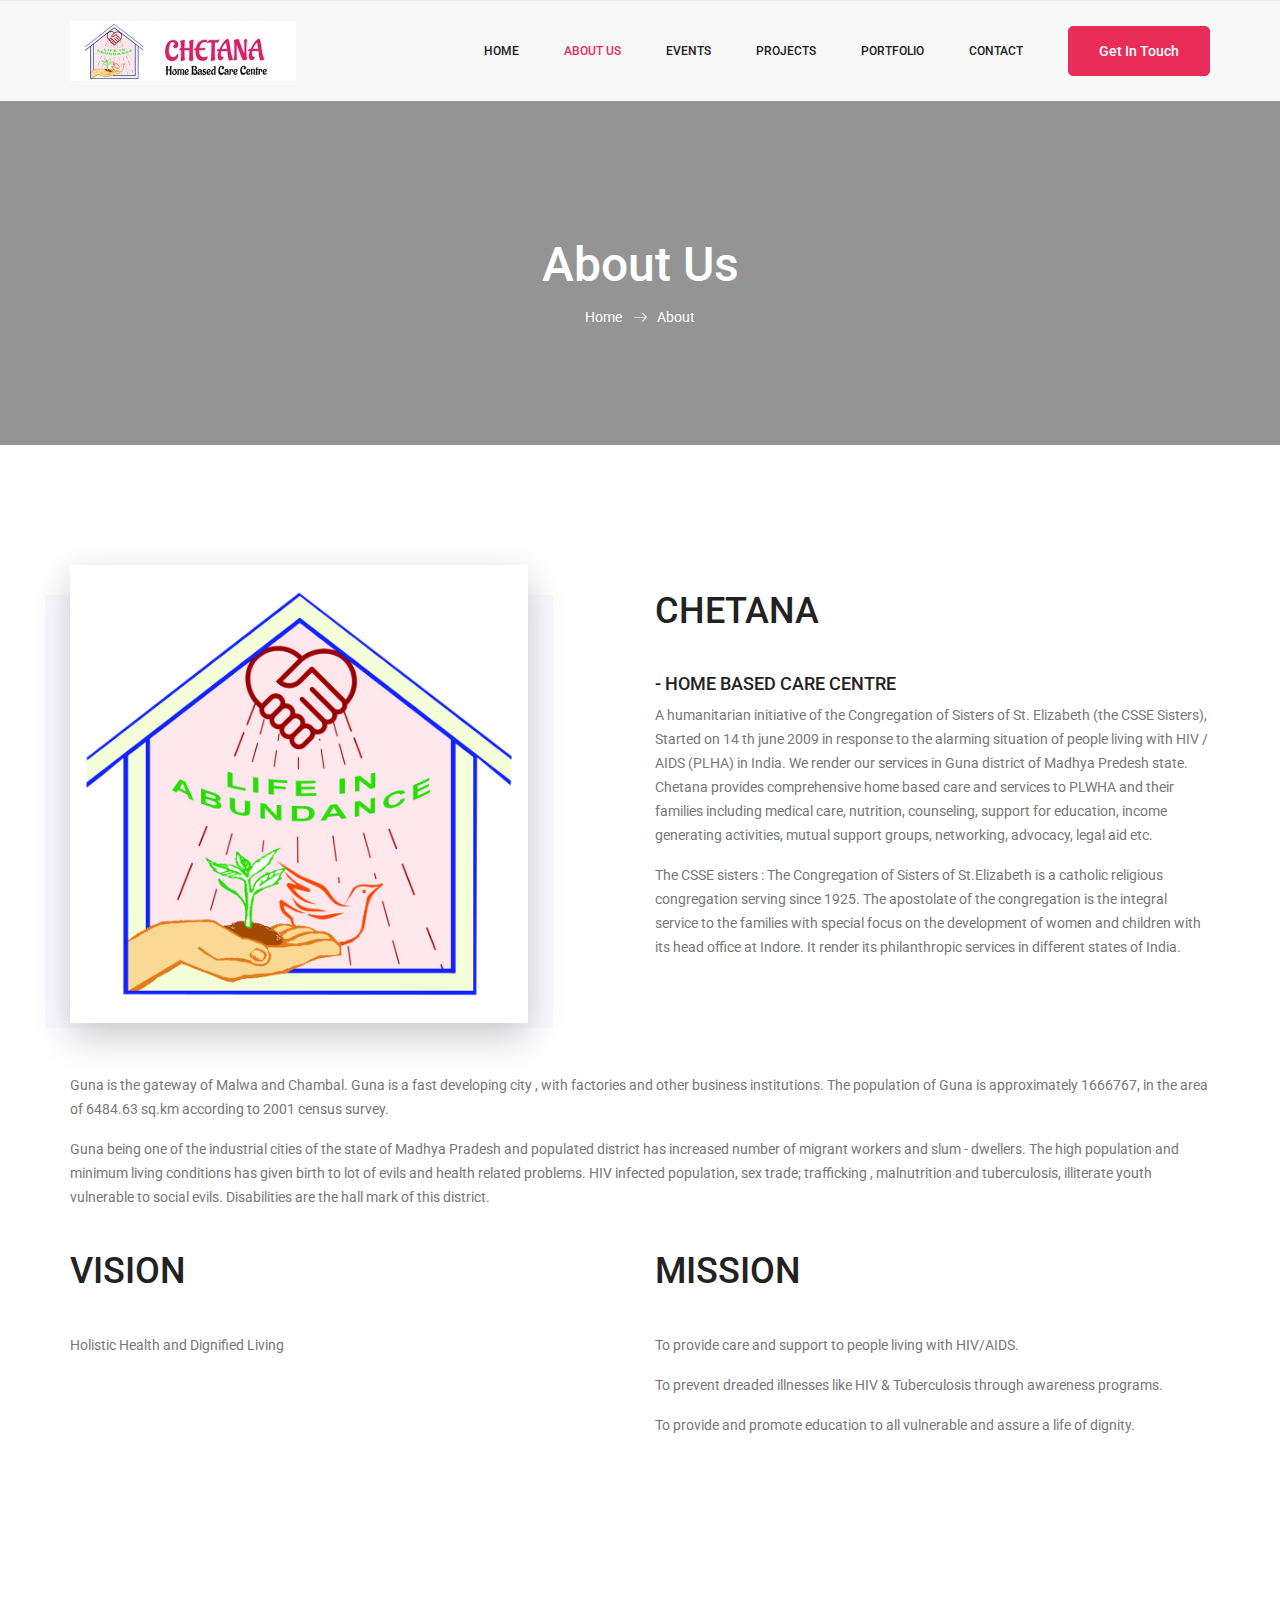
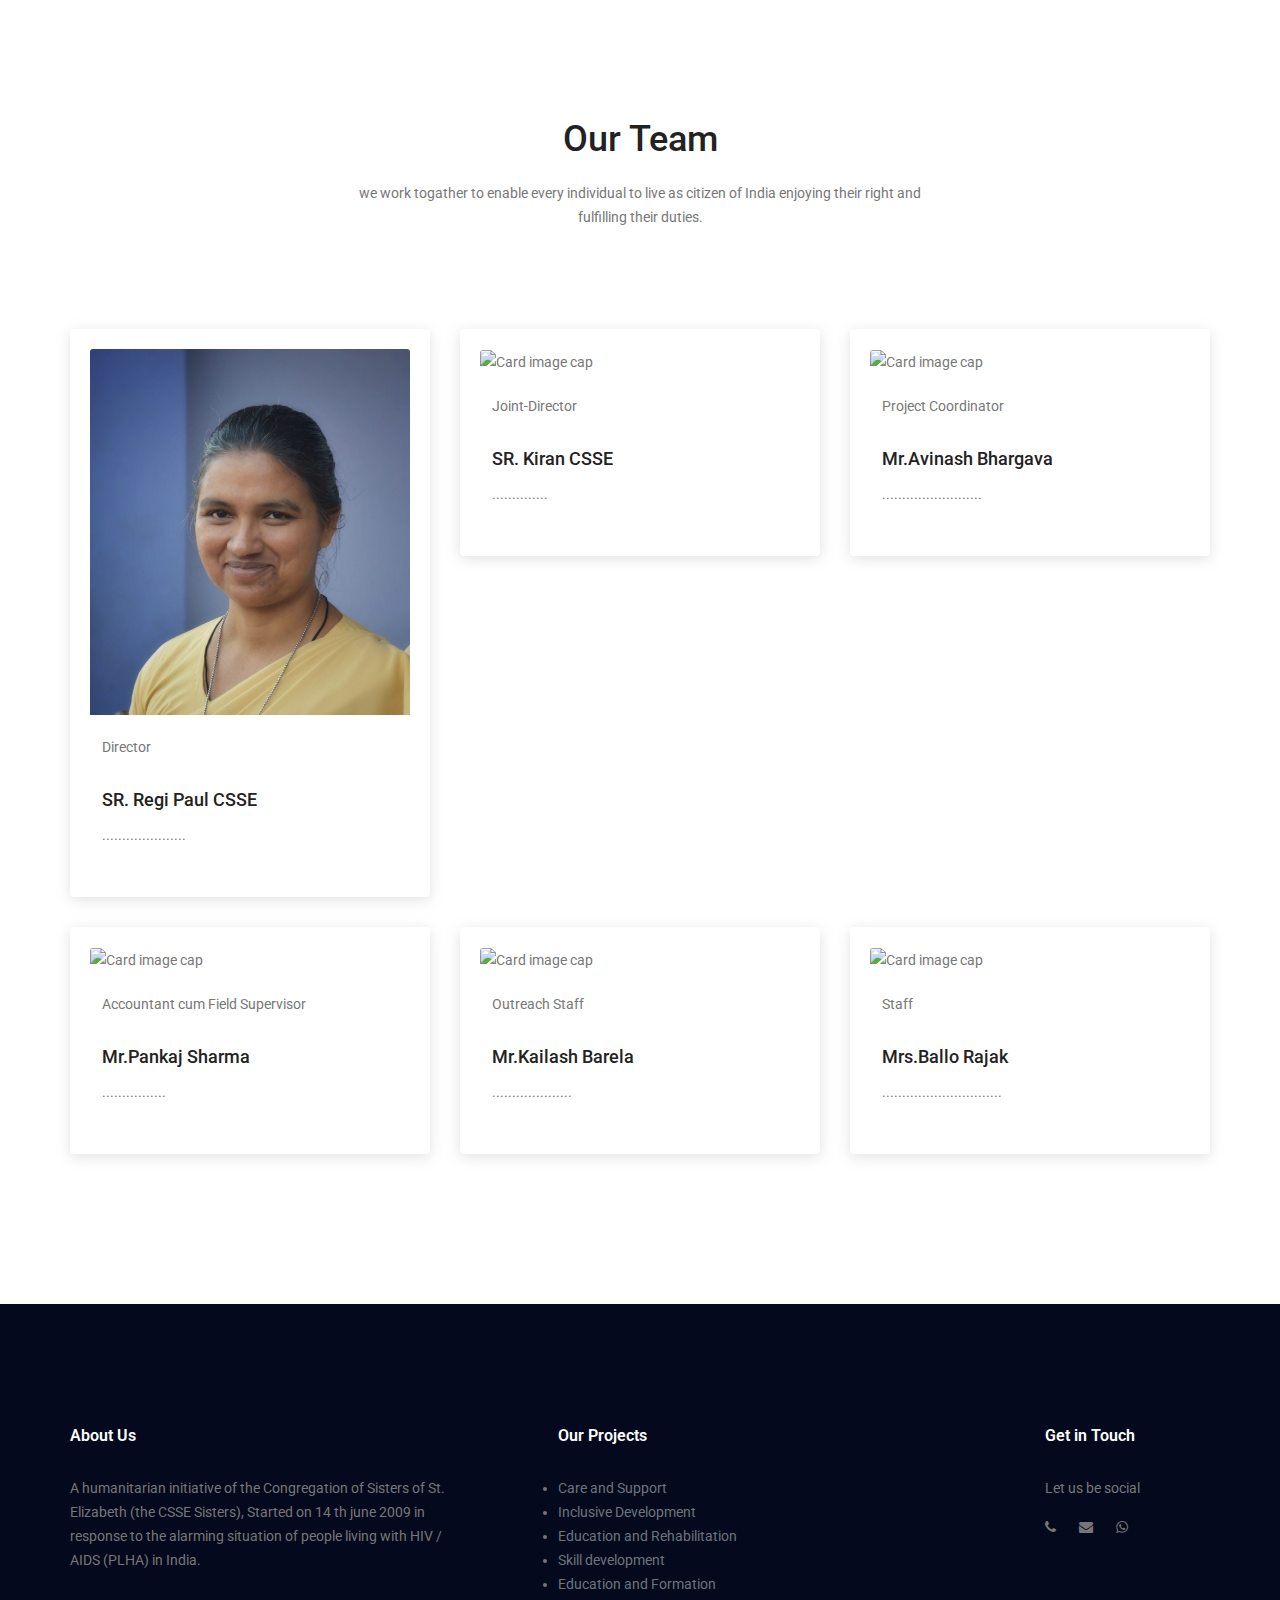
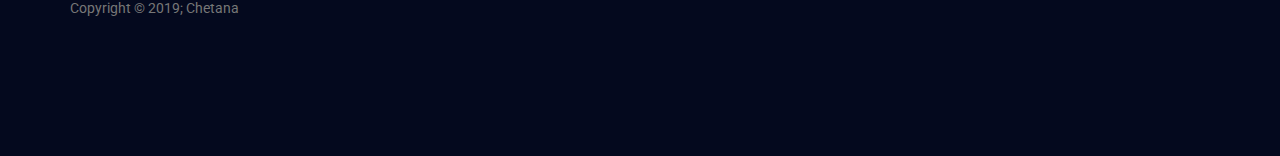
==== commit d1b1efe5: "Update about.html" ====
--- a/about.html
+++ b/about.html
@@ -196,7 +196,7 @@
 					<div class="card">
 						<div class="card-body">
 							<figure>
-								<img class="card-img-top img-fluid" src="img/donation/d1.jpg" alt="Card image cap">
+								<img class="card-img-top img-fluid" src="img/chetana/26.jpeg" alt="Card image cap">
 							</figure>
 							
 							<div class="card_inner_body">
@@ -338,14 +338,9 @@
 			<div class="row">
 				<div class="col-lg-5  col-md-6 col-sm-6">
 					<div class="single-footer-widget">
-						<h6 class="footer_title">Links</h6>
+						<h6 class="footer_title">About Us</h6>
 						<p>
-							<li>Home</li>
-							<li>About Us</li>
-							<li>Events</li>
-							<li>Portfolio</li>
-							<li>Contact Us</li>
-							
+							A humanitarian initiative of the Congregation of Sisters of St. Elizabeth (the CSSE Sisters), Started on 14 th june 2009 in response to the alarming situation of people living with HIV / AIDS (PLHA) in India.
 						</p>
 					</div>
 				</div>
@@ -355,57 +350,31 @@
 					<div class="single-footer-widget">
 						<h6 class="footer_title">Our Projects</h6>
 						<p>
-							<li>Care and Support</li>
-							<li>Inclusive Development</li>
-							<li>Education and Rehabilitation</li>
-							<li>Skill development</li>
-							<li>Education and Formation</li>
+							<li><a href="project1.html">Care and Support</a></li>
+							<li><a href="project2.html">Inclusive Development</a></li>
+							<li><a href="project3.html">Education and Rehabilitation</a></li>
+							<li><a href="project4.html">Skill development</a></li>
+							<li><a href="project5.html">Education and Formation</a></li>
 						</p>
 						
 					</div>
 				</div>
 				
 				
-				
-	<!--
-				
-				
-				<div class="col-lg-5 col-md-6 col-sm-6">
-					<div class="single-footer-widget">
-						<h6 class="footer_title">Newsletter</h6>
-						<p>Stay updated with our latest trends</p>
-						<div id="mc_embed_signup">
-							<form target="_blank" action="https://spondonit.us12.list-manage.com/subscribe/post?u=1462626880ade1ac87bd9c93a&amp;id=92a4423d01"
-							 method="get" class="subscribe_form relative">
-								<div class="input-group d-flex flex-row">
-									<input name="EMAIL" placeholder="Enter Email Address" onfocus="this.placeholder = ''" onblur="this.placeholder = 'Email Address '"
-									 required="" type="email">
-									<button class="btn sub-btn">
-										<span class="lnr lnr-arrow-right"></span>
-									</button>
-								</div>
-								<div class="mt-10 info"></div>
-							</form>
-						</div>
-					</div>
-				</div>
-
-	-->
+	
 				<div class="col-lg-2 col-md-6 col-sm-6">
 					<div class="single-footer-widget f_social_wd">
-						<h6 class="footer_title">Follow Us</h6>
+						<h6 class="footer_title">Get in Touch</h6>
 						<p>Let us be social</p>
 						<div class="f_social">
-							<a href="#">
+							<a href=" tel://+917542224121">
 								<i class="fa fa-phone"></i>
 							</a>
-							<a href="#">
-								<i class="fa fa-email"></i>
+							
+							<a href="https://mail.google.com/mail/u/0/#inbox?compose=GTvVlcRwPxNtxpBFTHNcwwHHCzhjWhGSPmxNlHPHXwjPZkJdcCmKRbksMxdnGbtwwKLlNbVszBpDr">
+								<i class="fa fa-envelope"></i>
 							</a>
-							<a href="#">
-								<i class="fa fa-envelop"></i>
-							</a>
-							<a href="#">
+							<a href="wa.me/+917542224121">
 								<i class="fa fa-whatsapp"></i>
 							</a>
 						</div>
@@ -416,14 +385,13 @@
 			<div class="row">
 				<div class="col-lg-12 ">
 					<p>
-						
+						Copyright © 2019; Chetana
 					</p>
 				</div>
 			</div>
 		</div>
 	</footer>
 	<!--================ End Footer Area  =================-->
-
 
 
 	<!-- Optional JavaScript -->
